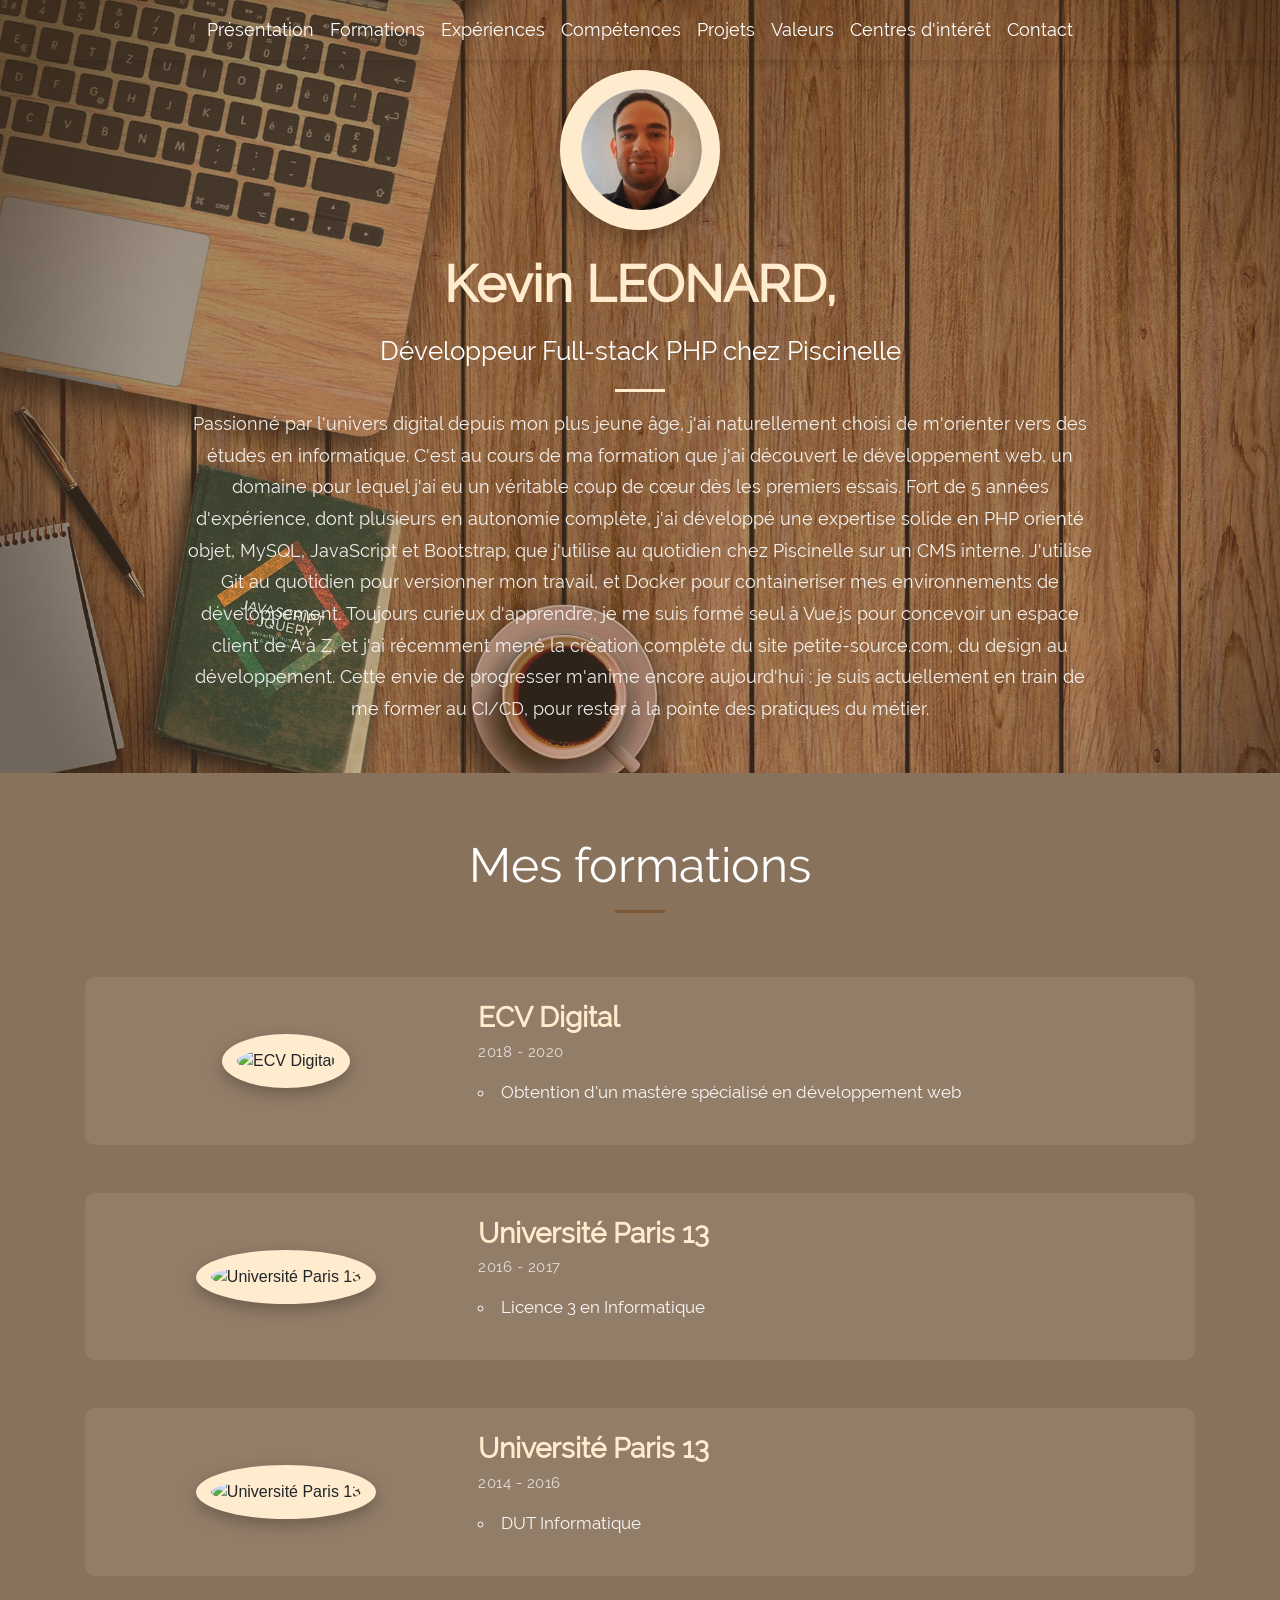
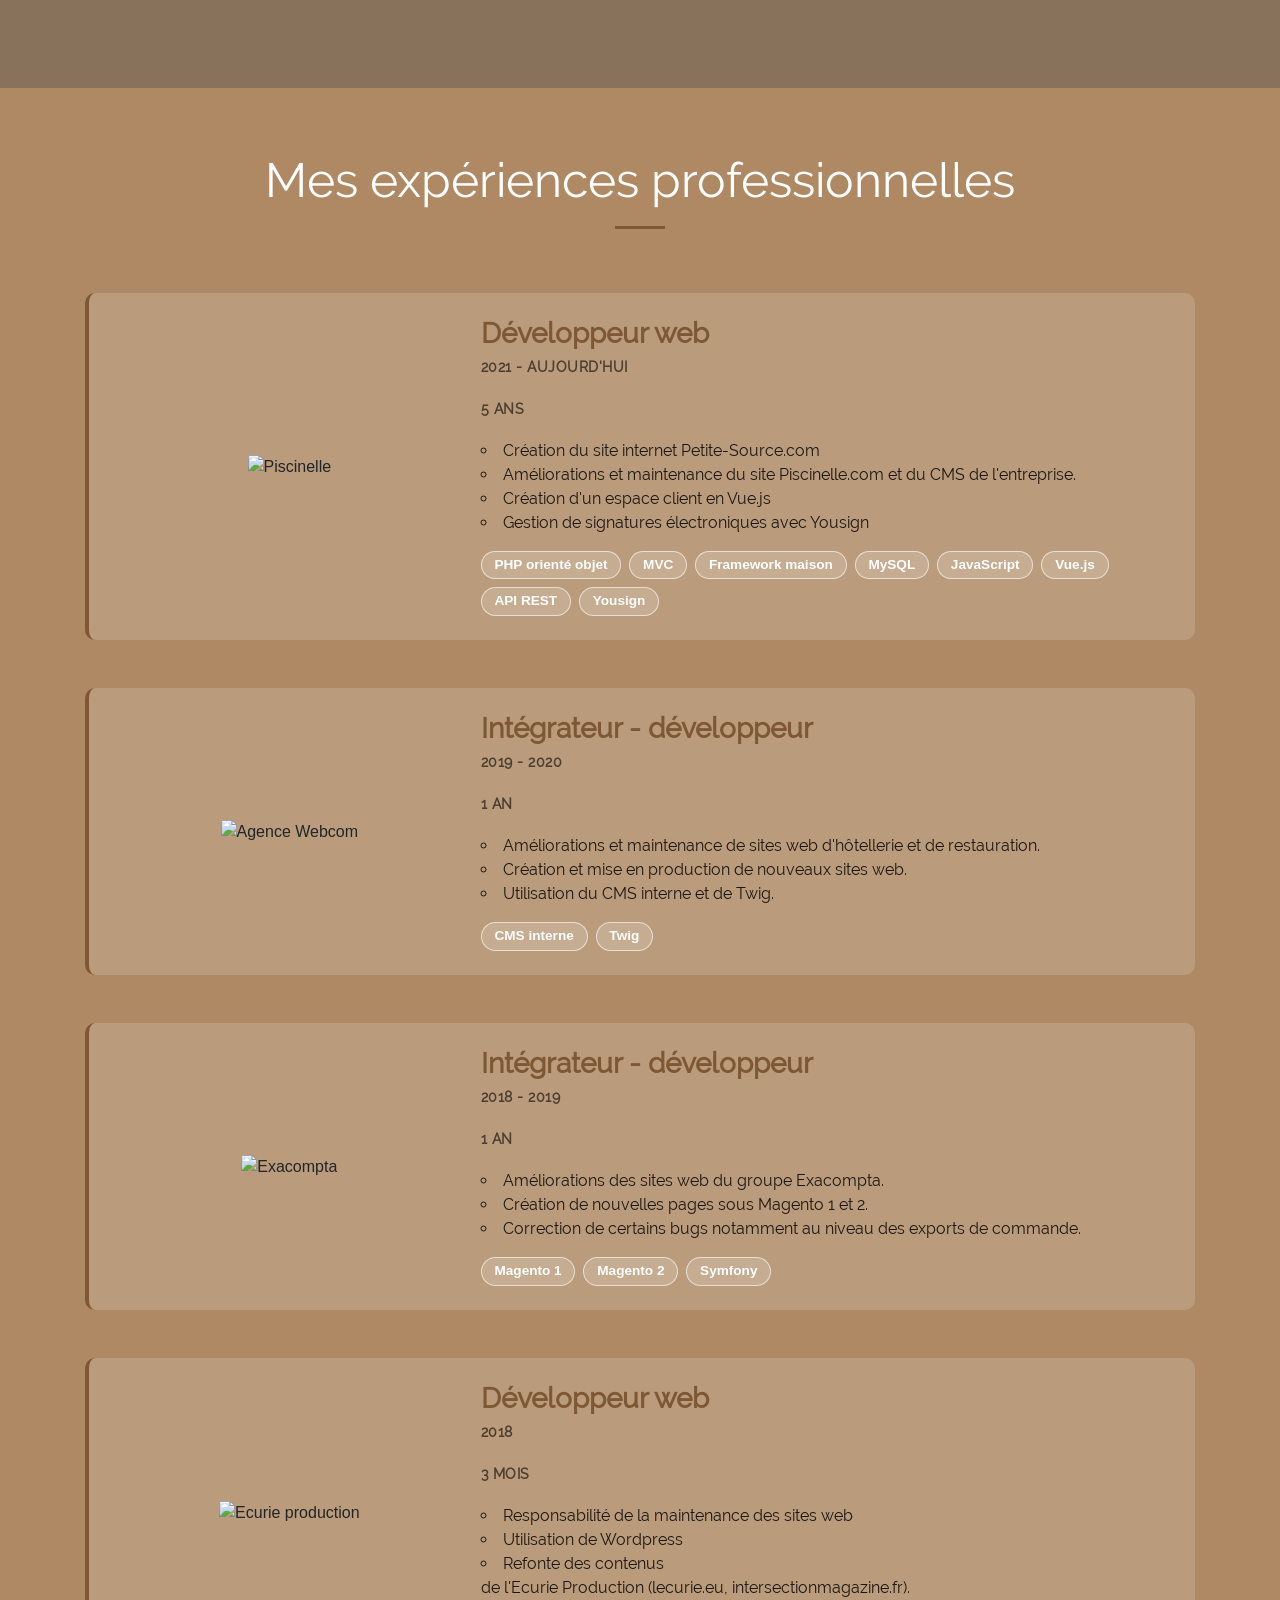
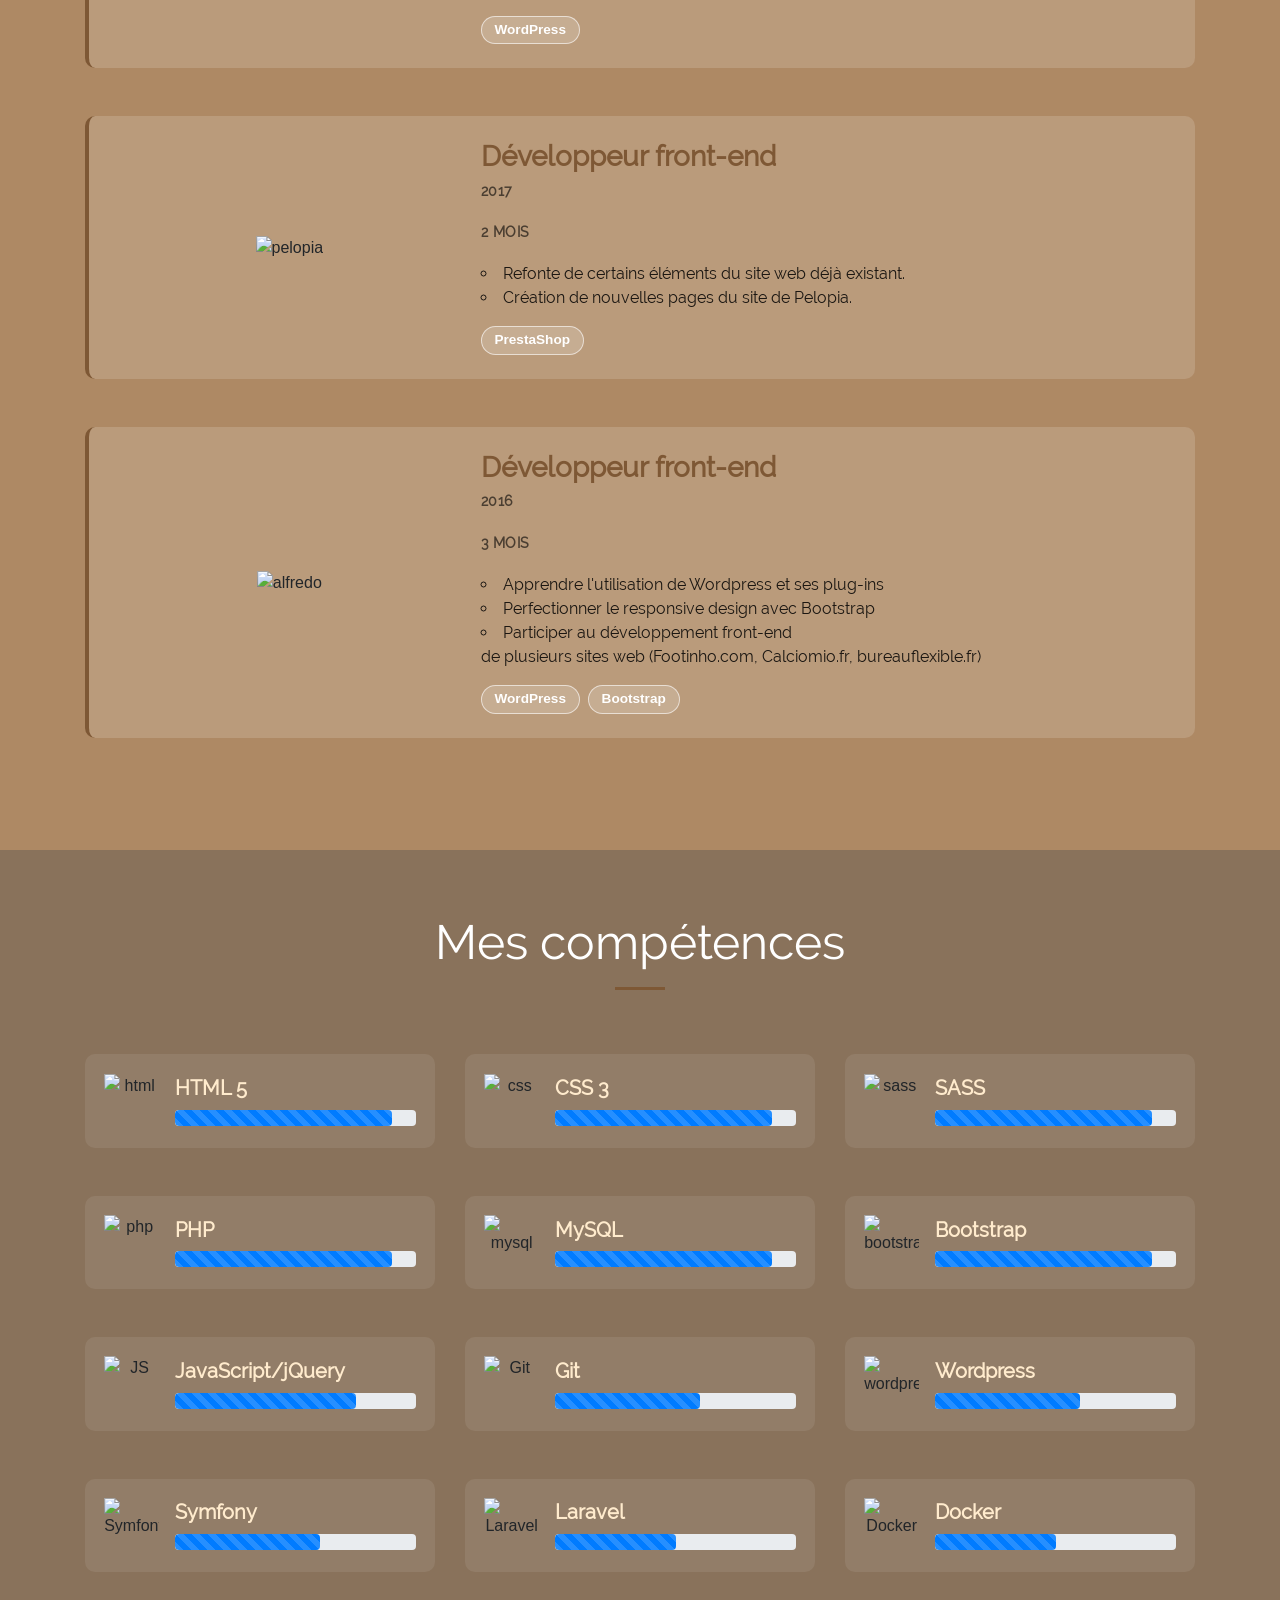
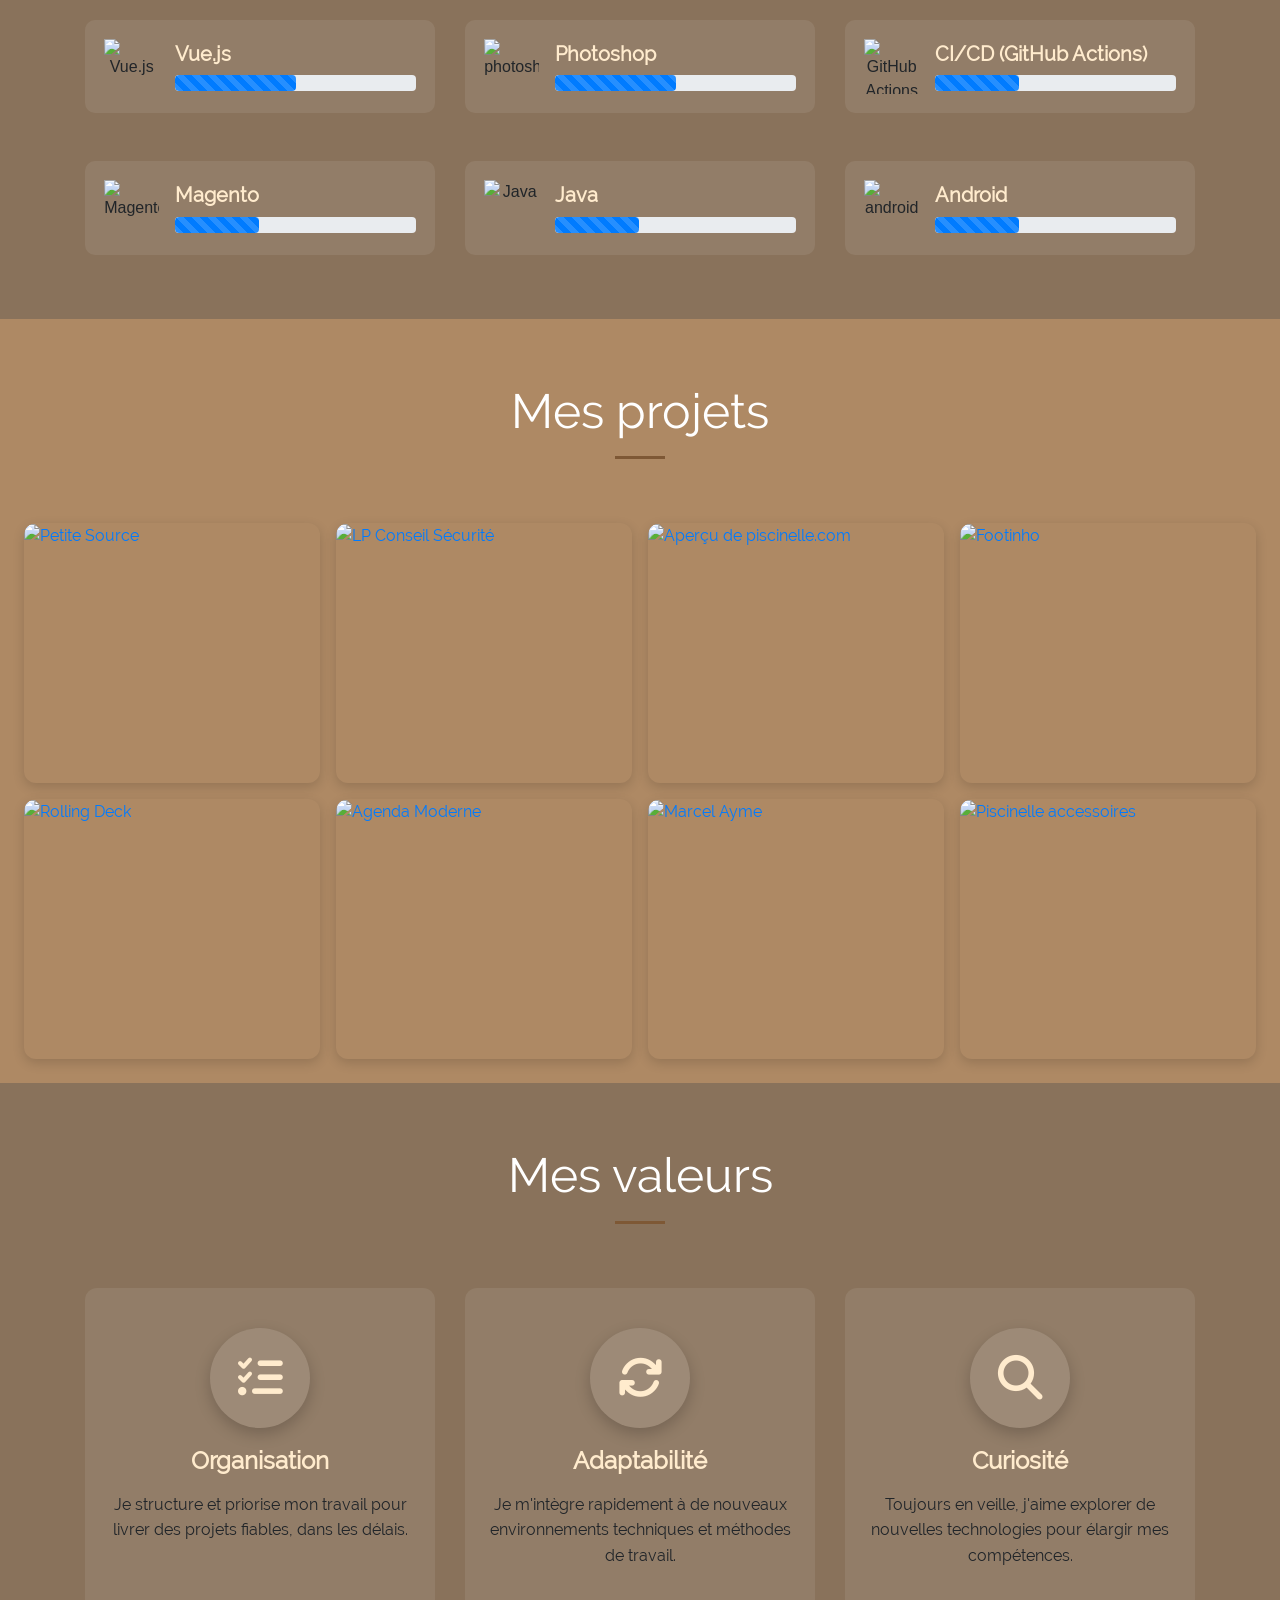
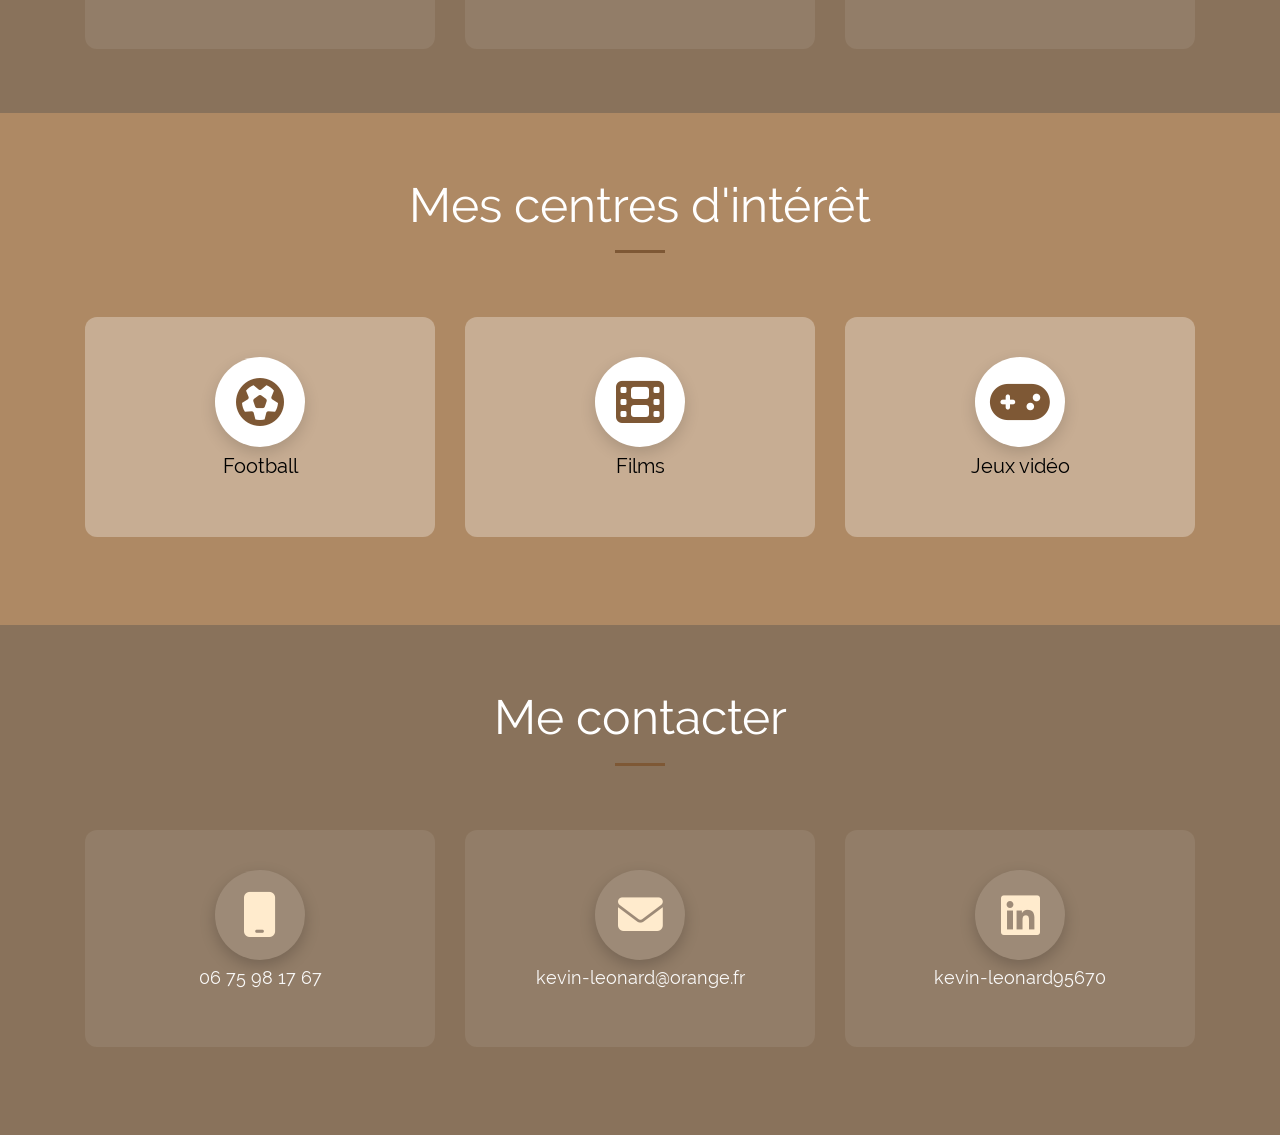
==== public_html/index.html @ 28cc92ab "modif index.html lien piscinelle accessoires" ====
<!DOCTYPE html>

<html lang="fr-FR">

<head>
  <meta charset="UTF-8" />
  <meta name="viewport" content="width=device-width, initial-scale=1.0">
  <meta property="og:title" content="Kevin Léonard - Portfolio" />
  <meta property="og:type" content="website" />
  <meta property="og:url" content="https://kevinleonard.site/" />
  <meta property="og:image" content="https://kevinleonard.site/images/bg.jpg" />
  <meta name="description" content="Développeur web full-stack avec 5 ans d'expérience en PHP, MySQL, JavaScript et Vue.js. Découvrez mon parcours et mes projets.">
  <link rel="stylesheet" type="text/css" href="css/style.css" />
  <link rel="stylesheet" href="https://stackpath.bootstrapcdn.com/bootstrap/4.3.1/css/bootstrap.min.css" integrity="sha384-ggOyR0iXCbMQv3Xipma34MD+dH/1fQ784/j6cY/iJTQUOhcWr7x9JvoRxT2MZw1T" crossorigin="anonymous">
  <link rel="stylesheet" href="https://cdnjs.cloudflare.com/ajax/libs/font-awesome/6.5.2/css/all.min.css" integrity="sha512-SnH5WK+bZxgPHs44uWIX+LLJAJ9/2PkPKZ5QiAj6Ta86w+fsb2TkcmfRyVX3pBnMFcV7oQPJkl9QevSCWr3W6A==" crossorigin="anonymous" referrerpolicy="no-referrer">
  <link rel="icon" href="images/logo.ico" type="image/x-icon" />
  <title>Kevin LEONARD - Portfolio</title>
</head>

<body>

  <nav class="menu navbar navbar-expand-lg navbar-dark fixed-top" id="mainNav">
    <div class="container-fluid px-0">
      <!--<a class="navbar-brand" href="#presentation">Kevin LEONARD</a>-->
      <button class="navbar-toggler" type="button" data-toggle="collapse" data-target="#navbarResponsive" aria-controls="navbarResponsive" aria-expanded="false" aria-label="Toggle navigation">
        <span class="navbar-toggler-icon"></span>
      </button>
      <div class="collapse navbar-collapse" id="navbarResponsive">
        <ul class="navbar-nav ml-auto mr-auto">
          <li class="nav-item">
            <a class="nav-link" href="#presentation">Présentation</a>
          </li>
          <li class="nav-item">
            <a class="nav-link" href="#formations">Formations</a>
          </li>
          <li class="nav-item">
            <a class="nav-link" href="#experiences">Expériences</a>
          </li>
          <li class="nav-item">
            <a class="nav-link" href="#competences">Compétences</a>
          </li>
          <li class="nav-item">
            <a class="nav-link" href="#projets">Projets</a>
          </li>
          <li class="nav-item">
            <a class="nav-link" href="#valeurs">Valeurs</a>
          </li>
          <li class="nav-item">
            <a class="nav-link" href="#interet">Centres d'intérêt</a>
          </li>
          <li class="nav-item">
            <a class="nav-link" href="#contact">Contact</a>
          </li>
        </ul>
      </div>
    </div>
  </nav>

  <header class="presentation text-center text-white d-flex" id="presentation">
    <div class="container margin-top70">
      <div class="row">
        <div class="col-md-12 mx-auto intro">
          <img src="images/profil.png" alt="profil"/>
          <h1 class="title">
            <strong id="name">Kevin LEONARD,</strong>
            <strong>Développeur Full-stack PHP chez Piscinelle</strong>
          </h1>
          <hr>
        </div>
        <div class="col-md-10 mx-auto">
          <p class="text-faded mb-5">Passionné par l'univers digital depuis mon plus jeune âge, j'ai naturellement choisi de m'orienter vers des études en informatique. C'est au cours de ma formation que j'ai découvert le développement web, un domaine pour lequel j'ai eu un véritable coup de cœur dès les premiers essais.
          Fort de 5 années d'expérience, dont plusieurs en autonomie complète, j'ai développé une expertise solide en PHP orienté objet, MySQL, JavaScript et Bootstrap, que j'utilise au quotidien chez Piscinelle sur un CMS interne. J'utilise Git au quotidien pour versionner mon travail, et Docker pour containeriser mes environnements de développement. Toujours curieux d'apprendre, je me suis formé seul à Vue.js pour concevoir un espace client de A à Z, et j'ai récemment mené la création complète du site petite-source.com, du design au développement.
          Cette envie de progresser m'anime encore aujourd'hui : je suis actuellement en train de me former au CI/CD, pour rester à la pointe des pratiques du métier.</p>
        </div>
      </div>
    </div>
  </header>

    <section class="bg-brun impaire lazy" id="formations">
      <div class="container">
        <div class="row">
          <div class="col-md-10 mx-auto text-center">
            <h2 class="title text-white">Mes formations</h2>
            <hr>
          </div>
        </div>
        <div class="row my-5">
          <div class="col-md-4 text-center my-auto">
            <img data-src="images/ecv.png" alt="ECV Digital"/>
          </div>
          <div class="col-md-8 text-experience">
            <h3>ECV Digital</h3>
            <p><em>2018 - 2020</em></p>
            <ul class="task-experience">
              <li>Obtention d'un mastère spécialisé en développement web</li>
            </ul>
          </div>
        </div>
        <div class="row my-5">
          <div class="col-md-4 text-center my-auto">
            <img data-src="images/UP13.png" alt="Université Paris 13"/>
          </div>
          <div class="col-md-8 text-experience">
            <h3>Université Paris 13</h3>
            <p><em>2016 - 2017</em></p>
            <ul class="task-experience">
              <li>Licence 3 en Informatique</li>
            </ul>
          </div>
        </div>
        <div class="row my-5">
          <div class="col-md-4 text-center my-auto">
            <img data-src="images/UP13.png" alt="Université Paris 13"/>
          </div>
          <div class="col-md-8 text-experience">
            <h3>Université Paris 13</h3>
            <p><em>2014 - 2016</em></p>
            <ul class="task-experience">
              <li>DUT Informatique</li>
            </ul>
          </div>
        </div>
      </div>
    </section>

    <section class="bg-beige paire lazy" id="experiences">
      <div class="container">
        <div class="row">
          <div class="col-md-10 mx-auto text-center">
            <h2 class="title text-white">Mes expériences professionnelles</h2>
            <hr>
          </div>
        </div>
        <div class="row my-5">
          <div class="col-md-4 text-center my-auto">
            <img data-src="images/piscinelle.png" class="big-image no-circle" alt="Piscinelle"/>
          </div>
          <div class="col-md-8 text-experience">
            <h3>Développeur web</h3>
            <p><em>2021 - aujourd'hui</em></p>
            <p><em>5 ans</em></p>
            <ul class="task-experience">
              <li>Création du site internet Petite-Source.com</li>
              <li>Améliorations et maintenance du site Piscinelle.com et du CMS de l'entreprise.</li>
              <li>Création d'un espace client en Vue.js</li>
              <li>Gestion de signatures électroniques avec Yousign</li>
            </ul>
            <div class="exp-tags"><span>PHP orienté objet</span><span>MVC</span><span>Framework maison</span><span>MySQL</span><span>JavaScript</span><span>Vue.js</span><span>API REST</span><span>Yousign</span></div>
          </div>
        </div>
        <div class="row my-5">
          <div class="col-md-4 text-center my-auto">
            <img data-src="images/webcom.png" class="big-image no-circle" alt="Agence Webcom"/>
          </div>
          <div class="col-md-8 text-experience">
            <h3>Intégrateur - développeur</h3>
            <p><em>2019 - 2020</em></p>
            <p><em>1 an</em></p>
            <ul class="task-experience">
              <li>Améliorations et maintenance de sites web d'hôtellerie et de restauration.</li>
              <li>Création et mise en production de nouveaux sites web.</li>
              <li>Utilisation du CMS interne et de Twig.</li>
            </ul>
            <div class="exp-tags"><span>CMS interne</span><span>Twig</span></div>
          </div>
        </div>
        <div class="row my-5">
          <div class="col-md-4 text-center my-auto">
            <img data-src="images/exacompta.png" alt="Exacompta" class=" big-image no-circle"/>
          </div>
          <div class="col-md-8 text-experience">
            <h3>Intégrateur - développeur</h3>
            <p><em>2018 - 2019</em></p>
            <p><em>1 an</em></p>
            <ul class="task-experience">
              <li>Améliorations des sites web du groupe Exacompta.</li>
              <li>Création de nouvelles pages sous Magento 1 et 2.</li>
              <li>Correction de certains bugs notamment au niveau des exports de commande.</li>
            </ul>
            <div class="exp-tags"><span>Magento 1</span><span>Magento 2</span><span>Symfony</span></div>
          </div>
        </div>
        <div class="row my-5">
          <div class="col-md-4 text-center my-auto">
            <img data-src="images/Ecurie.png" class="big-image no-circle" alt="Ecurie production"/>
          </div>
          <div class="col-md-8 text-experience">
            <h3> Développeur web</h3>
            <p><em>2018</em></p>
            <p><em>3 mois</em></p>
            <ul class="task-experience">
              <li>Responsabilité de la maintenance des sites web</li>
              <li>Utilisation de Wordpress</li>
              <li>Refonte des contenus</li>
              <li class="list-unstyled">de l'Ecurie Production (lecurie.eu, intersectionmagazine.fr).</li>
              </ul>
            <div class="exp-tags"><span>WordPress</span></div>
            </div>
        </div>
        <div class="row my-5">
          <div class="col-md-4 text-center my-auto">
            <img data-src="images/Pelopia.jpg" alt="pelopia" class="no-circle big-image"/>
          </div>
          <div class="col-md-8 text-experience">
            <h3> Développeur front-end</h3>
            <p><em>2017</em></p>
            <p><em>2 mois</em></p>
            <ul class="task-experience">
              <li>Refonte de certains éléments du site web déjà existant.</li>
              <li>Création de nouvelles pages du site de Pelopia.</li>
            </ul>
            <div class="exp-tags"><span>PrestaShop</span></div>
          </div>
        </div>
          <div class="row my-5">
            <div class="col-md-4 text-center my-auto">
              <img data-src="images/alfredo.png" alt="alfredo" class="no-circle big-image"/>
            </div>
            <div class="col-md-8 text-experience">
              <h3> Développeur front-end</h3>
              <p><em>2016</em></p>
              <p><em>3 mois</em></p>
              <ul class="task-experience">
                <li>Apprendre l'utilisation de Wordpress et ses plug-ins</li>
                <li>Perfectionner le responsive design avec Bootstrap</li>
                <li>Participer au développement front-end</li> 
                <li class="list-unstyled">de plusieurs sites web (Footinho.com, Calciomio.fr, bureauflexible.fr)</li>
              </ul>
            <div class="exp-tags"><span>WordPress</span><span>Bootstrap</span></div>
            </div>
          </div>
        </div>
      </section>

      <section id="competences" class="bg-brun impaire lazy">
        <div class="container">
          <div class="row">
            <div class="col-md-10 mx-auto text-center">
              <h2 class="title text-white">Mes compétences</h2>
              <hr>
            </div>
          </div>
        </div>
        <div class="container">
          <div class="row">
            <div class="col-lg-4 col-sm-6 text-center">
              <div class="mt-5 mx-auto">
                <div class="each-competence">
                  <img class="align-self-center mr-3 img-fluid" data-src="images/html5.png" alt="html"/>
                  <div class="each-competence-text">
                    <h5 class="text-left font-weight-bold">HTML 5</h5>
                    <div class="progress">
                      <div class="progress-bar progress-bar-striped progress-very-high"></div>
                    </div>
                  </div>
                </div>
              </div>
            </div>
            <div class="col-lg-4 col-sm-6 text-center">
              <div class="mt-5 mx-auto">
                <div class="each-competence">
                  <img class="align-self-center mr-3 img-fluid" data-src="images/css.png" alt="css"/>
                  <div class="each-competence-text">
                    <h5 class="text-left font-weight-bold">CSS 3</h5>
                    <div class="progress">
                      <div class="progress-bar progress-bar-striped progress-very-high"></div>
                    </div>
                  </div>
                </div>
              </div>
            </div>
            <div class="col-lg-4 col-sm-6 text-center">
              <div class="mt-5 mx-auto">
                <div class="each-competence">
                  <img class="align-self-center mr-3 img-fluid" data-src="images/sass.png" alt="sass"/>
                  <div class="each-competence-text">
                    <h5 class="text-left font-weight-bold">SASS</h5>
                    <div class="progress">
                      <div class="progress-bar progress-bar-striped progress-very-high"></div>
                    </div>
                  </div>
                </div>
              </div>
            </div>
            <div class="col-lg-4 col-sm-6 text-center">
              <div class="mt-5 mx-auto">
                <div class="each-competence">
                  <img class="align-self-center mr-3 img-fluid" data-src="images/php.png" alt="php"/>
                  <div class="each-competence-text">
                    <h5 class="text-left font-weight-bold">PHP</h5>
                    <div class="progress">
                      <div class="progress-bar progress-bar-striped progress-very-high"></div>
                    </div>
                  </div>
                </div>
              </div>
            </div>
            <div class="col-lg-4 col-sm-6 text-center">
              <div class="mt-5 mx-auto">
                <div class="each-competence">
                  <img class="align-self-center mr-3 img-fluid" data-src="images/mysql.png" alt="mysql"/>
                  <div class="each-competence-text">
                    <h5 class="text-left font-weight-bold">MySQL</h5>
                    <div class="progress">
                      <div class="progress-bar progress-bar-striped progress-very-high"></div>
                    </div>
                  </div>
                </div>
              </div>
            </div>
            <div class="col-lg-4 col-sm-6 text-center">
              <div class="mt-5 mx-auto">
                <div class="each-competence">
                  <img class="align-self-center mr-3 img-fluid" data-src="images/bootstrap.png" alt="bootstrap"/>
                  <div class="each-competence-text">
                    <h5 class="text-left font-weight-bold">Bootstrap</h5>
                    <div class="progress">
                      <div class="progress-bar progress-bar-striped progress-very-high"></div>
                    </div>
                  </div>
                </div>
              </div>
            </div>
            <div class="col-lg-4 col-sm-6 text-center">
              <div class="mt-5 mx-auto">
                <div class="each-competence">
                  <img class="align-self-center mr-3 img-fluid" data-src="images/js.png" alt="JS"/>
                  <div class="each-competence-text">
                    <h5 class="text-left font-weight-bold">JavaScript/jQuery</h5>
                    <div class="progress">
                      <div class="progress-bar progress-bar-striped progress-high"></div>
                    </div>
                  </div>
                </div>
              </div>
            </div>
            <div class="col-lg-4 col-sm-6 text-center">
              <div class="mt-5 mx-auto">
                <div class="each-competence">
                  <img class="align-self-center mr-3 img-fluid" data-src="images/git.png" alt="Git"/>
                  <div class="each-competence-text">
                    <h5 class="text-left font-weight-bold">Git</h5>
                    <div class="progress">
                      <div class="progress-bar progress-bar-striped progress-medium-high"></div>
                    </div>
                  </div>
                </div>
              </div>
            </div>
            <div class="col-lg-4 col-sm-6 text-center">
              <div class="mt-5 mx-auto">
                <div class="each-competence">
                  <img class="align-self-center mr-3 img-fluid" data-src="images/wordpress.png" alt="wordpress"/>
                  <div class="each-competence-text">
                    <h5 class="text-left font-weight-bold">Wordpress</h5>
                    <div class="progress">
                      <div class="progress-bar progress-bar-striped progress-medium-high"></div>
                    </div>
                  </div>
                </div>
              </div>
            </div>
            <div class="col-lg-4 col-sm-6 text-center">
              <div class="mt-5 mx-auto">
                <div class="each-competence">
                  <img class="align-self-center mr-3 img-fluid" data-src="images/symfony.png" alt="Symfony"/>
                  <div class="each-competence-text">
                    <h5 class="text-left font-weight-bold">Symfony</h5>
                    <div class="progress">
                      <div class="progress-bar progress-bar-striped progress-medium-high"></div>
                    </div>
                  </div>
                </div>
              </div>
            </div>
            <div class="col-lg-4 col-sm-6 text-center">
              <div class="mt-5 mx-auto">
                <div class="each-competence">
                  <img class="align-self-center mr-3 img-fluid" data-src="images/laravel.png" alt="Laravel"/>
                  <div class="each-competence-text">
                    <h5 class="text-left font-weight-bold">Laravel</h5>
                    <div class="progress">
                      <div class="progress-bar progress-bar-striped progress-medium"></div>
                    </div>
                  </div>
                </div>
              </div>
            </div>
            <div class="col-lg-4 col-sm-6 text-center">
              <div class="mt-5 mx-auto">
                <div class="each-competence">
                  <img class="align-self-center mr-3 img-fluid" data-src="images/docker.png" alt="Docker"/>
                  <div class="each-competence-text">
                    <h5 class="text-left font-weight-bold">Docker</h5>
                    <div class="progress">
                      <div class="progress-bar progress-bar-striped progress-medium"></div>
                    </div>
                  </div>
                </div>
              </div>
            </div>
            <div class="col-lg-4 col-sm-6 text-center">
              <div class="mt-5 mx-auto">
                <div class="each-competence">
                  <img class="align-self-center mr-3 img-fluid" data-src="images/vue.png" alt="Vue.js"/>
                  <div class="each-competence-text">
                    <h5 class="text-left font-weight-bold">Vue.js</h5>
                    <div class="progress">
                      <div class="progress-bar progress-bar-striped progress-medium"></div>
                    </div>
                  </div>
                </div>
              </div>
            </div>
            <div class="col-lg-4 col-sm-6 text-center">
              <div class="mt-5 mx-auto">
                <div class="each-competence">
                  <img class="align-self-center mr-3 img-fluid" data-src="images/photoshop.png" alt="photoshop"/>
                  <div class="each-competence-text">
                    <h5 class="text-left font-weight-bold">Photoshop</h5>
                    <div class="progress">
                      <div class="progress-bar progress-bar-striped progress-medium"></div>
                    </div>
                  </div>
                </div>
              </div>
            </div>
            <div class="col-lg-4 col-sm-6 text-center">
              <div class="mt-5 mx-auto">
                <div class="each-competence">
                  <img class="align-self-center mr-3 img-fluid" data-src="images/github-actions.png" alt="GitHub Actions"/>
                  <div class="each-competence-text">
                    <h5 class="text-left font-weight-bold">CI/CD (GitHub Actions)</h5>
                    <div class="progress">
                      <div class="progress-bar progress-bar-striped progress-low"></div>
                    </div>
                  </div>
                </div>
              </div>
            </div>
            <div class="col-lg-4 col-sm-6 text-center">
              <div class="mt-5 mx-auto">
                <div class="each-competence">
                  <img class="align-self-center mr-3 img-fluid" data-src="images/magento.png" alt="Magento"/>
                  <div class="each-competence-text">
                    <h5 class="text-left font-weight-bold">Magento</h5>
                    <div class="progress">
                      <div class="progress-bar progress-bar-striped progress-low"></div>
                    </div>
                  </div>
                </div>
              </div>
            </div>
            <div class="col-lg-4 col-sm-6 text-center">
              <div class="mt-5 mx-auto">
                <div class="each-competence">
                  <img class="align-self-center mr-3 img-fluid" data-src="images/java.png" alt="Java"/>
                  <div class="each-competence-text">
                    <h5 class="text-left font-weight-bold">Java</h5>
                    <div class="progress">
                      <div class="progress-bar progress-bar-striped progress-low"></div>
                    </div>
                  </div>
                </div>
              </div>
            </div>
            <div class="col-lg-4 col-sm-6 text-center">
              <div class="mt-5 mx-auto">
                <div class="each-competence">
                  <img class="align-self-center mr-3 img-fluid" data-src="images/android.png" alt="android"/>
                  <div class="each-competence-text">
                    <h5 class="text-left font-weight-bold">Android</h5>
                    <div class="progress">
                      <div class="progress-bar progress-bar-striped progress-low"></div>
                    </div>
                  </div>
                </div>
              </div>
            </div>
          </div>
        </div>
      </section>

      <section class="bg-beige paire pb-0 lazy" id="projets">
        <div class="container-fluid px-4 pb-4">
          <div class="row no-gutters">
            <div class="col-md-10 mx-auto text-center">
              <h2 class="title text-white">Mes projets</h2>
              <hr>
            </div>
          </div>
          <div class="bento mt-5">
            <div class="bento-item bento-hero">
              <a class="portfolio-box" rel="noopener" target="_blank" href="https://www.petite-source.com">
                <div class="img-wrapper">
                  <img class="img-fluid" data-src="images/petite-source.png" alt="Petite Source"/>
                </div>
                <div class="portfolio-box-caption">
                  <div class="portfolio-box-caption-content">
                    <div class="project-name">
                      Petite Source
                    </div>
                    <div class="project-category text-faded">
                      Vente de mini-piscines et spas hors-sol
                    </div>
                    <div class="tile-tags"><span>Framework maison</span><span>PHP orienté objet</span><span>MVC</span></div>
                  </div>
                </div>
              </a>
            </div>
            <div class="bento-item">
              <a class="portfolio-box" rel="noopener" target="_blank" href="https://github.com/kevin95670/LP">
                <div class="img-wrapper">
                  <img class="img-fluid" data-src="images/LPConseilSecurite.png" alt="LP Conseil Sécurité"/>
                </div>
                <div class="portfolio-box-caption">
                  <div class="portfolio-box-caption-content">
                    <div class="project-name">
                      LP
                    </div>
                    <div class="project-category text-faded">
                      Site de conseils
                    </div>
                    <div class="tile-tags"><span>PHP</span><span>jQuery</span><span>HTML</span><span>CSS</span></div>
                    <span class="tile-btn"><i class="fa-brands fa-github"></i> Voir le GitHub</span>
                  </div>
                </div>
              </a>
            </div>
            <div class="bento-item">
              <a class="portfolio-box" rel="noopener" target="_blank" href="https://piscinelle.com">
                <div class="img-wrapper">
                  <img class="img-fluid" data-src="images/apercu_piscinelle.png" alt="Aperçu de piscinelle.com"/>
                </div>
                <div class="portfolio-box-caption">
                  <div class="portfolio-box-caption-content">
                    <div class="project-name">
                      Piscinelle
                    </div>
                    <div class="project-category text-faded">
                      Site de vente de piscines
                    </div>
                    <div class="tile-tags"><span>Framework maison</span><span>PHP orienté objet</span><span>MVC</span></div>
                  </div>
                </div>
              </a>
            </div>
            <div class="bento-item">
              <a class="portfolio-box" rel="noopener" target="_blank" href="https://footinho.com">
                <div class="img-wrapper">
                  <img class="img-fluid" data-src="images/footinho.png" alt="Footinho"/>
                </div>
                <div class="portfolio-box-caption">
                  <div class="portfolio-box-caption-content">
                    <div class="project-name">
                      Footinho
                    </div>
                    <div class="project-category text-faded">
                      Footinho facilite tes invitations, la gestion des présences et la communication dans ton groupe de joueurs.
                    </div>
                    <div class="tile-tags"><span>PHP</span><span>jQuery</span><span>HTML</span><span>CSS</span></div>
                  </div>
                </div>
              </a>
            </div>
            <div class="bento-item">
              <a class="portfolio-box" rel="noopener" target="_blank" href="https://rolling-deck.com/">
                <div class="img-wrapper">
                  <img class="img-fluid" data-src="images/rolling-deck.png" alt="Rolling Deck"/>
                </div>
                <div class="portfolio-box-caption">
                  <div class="portfolio-box-caption-content">
                    <div class="project-name">
                      Rolling Deck
                    </div>
                    <div class="project-category text-faded">
                      Vente de couvertures-terrasses de piscine
                    </div>
                    <div class="tile-tags"><span>Framework maison</span><span>PHP orienté objet</span><span>MVC</span></div>
                  </div>
                </div>
              </a>
            </div>
            <div class="bento-item">
              <a class="portfolio-box" rel="noopener" target="_blank" href="https://www.quovadisfactory.com/fr/">
                <div class="img-wrapper">
                  <img class="img-fluid" data-src="images/agenda-moderne.png" alt="Agenda Moderne"/>
                </div>
                <div class="portfolio-box-caption">
                  <div class="portfolio-box-caption-content">
                    <div class="project-name">
                      Agenda moderne
                    </div>
                    <div class="project-category text-faded">
                      Site de vente d'agendas en cuir, agenda de luxe en cuir, répertoires et livres d'or.
                    </div>
                    <div class="tile-tags"><span>Magento 2</span></div>
                  </div>
                </div>
              </a>
            </div>
            <div class="bento-item">
              <a class="portfolio-box" rel="noopener" target="_blank" href="https://www.hotel-litteraire-marcel-ayme.com/fr/">
                <div class="img-wrapper">
                  <img class="img-fluid" data-src="images/ayme.png" alt="Marcel Ayme"/>
                </div>
                <div class="portfolio-box-caption">
                  <div class="portfolio-box-caption-content">
                    <div class="project-name">
                      Marcel Ayme
                    </div>
                    <div class="project-category text-faded">
                      Hôtel 4 étoiles à Montmartre
                    </div>
                    <div class="tile-tags"><span>CMS maison</span></div>
                  </div>
                </div>
              </a>
            </div>
            <div class="bento-item bento-wide">
              <a class="portfolio-box" rel="noopener" target="_blank" href="https://www.piscinelle-accessoires.com/">
                <div class="img-wrapper">
                  <img class="img-fluid" data-src="images/piscinelle-accessoires.png" alt="Piscinelle accessoires"/>
                </div>
                <div class="portfolio-box-caption">
                  <div class="portfolio-box-caption-content">
                    <div class="project-name">
                      Piscinelle accessoires
                    </div>
                    <div class="project-category text-faded">
                      Site de vente d'accessoires de piscine
                    </div>
                    <div class="tile-tags"><span>Framework maison</span><span>PHP orienté objet</span><span>MVC</span></div>
                  </div>
                </div>
              </a>
            </div>
          </div>
        </div>
      </section>



      <section id="valeurs" class="bg-brun impaire">
        <div class="container">
          <div class="row">
            <div class="col-md-10 mx-auto text-center">
              <h2 class="title text-white">Mes valeurs</h2>
              <hr>
            </div>
          </div>
          <div class="row mt-5">
            <div class="col-lg-4 text-center">
              <div class="each-valeur">
                <i class="fa-solid fa-list-check"></i>
                <h4>Organisation</h4>
                <p class="text-faded">Je structure et priorise mon travail pour livrer des projets fiables, dans les délais.</p>
              </div>
            </div>
            <div class="col-lg-4 text-center">
              <div class="each-valeur">
                <i class="fa-solid fa-arrows-rotate"></i>
                <h4>Adaptabilité</h4>
                <p class="text-faded">Je m'intègre rapidement à de nouveaux environnements techniques et méthodes de travail.</p>
              </div>
            </div>
            <div class="col-lg-4 text-center">
              <div class="each-valeur">
                <i class="fa-solid fa-magnifying-glass"></i>
                <h4>Curiosité</h4>
                <p class="text-faded">Toujours en veille, j'aime explorer de nouvelles technologies pour élargir mes compétences.</p>
              </div>
            </div>
          </div>
        </div>
      </section>

      <section id="interet" class="bg-beige paire">
        <div class="container">
          <div class="row">
            <div class="col-md-10 mx-auto text-center">
              <h2 class="title text-white">Mes centres d'intérêt</h2>
              <hr>
            </div>
          </div>
          <div class="row mt-5">
            <div class="col-lg-4 text-center">
              <div class="each-interet">
                <i class="fa-solid fa-futbol"></i>
                <p class="mt-1">Football</p>
              </div>
            </div>
            <div class="col-lg-4 text-center">
              <div class="each-interet">
                <i class="fa-solid fa-film"></i>
                <p class="mt-1">Films</p>
              </div>
            </div>
            <div class="col-lg-4 text-center">
              <div class="each-interet">
                <i class="fa-solid fa-gamepad"></i>
                <p class="mt-1">Jeux vidéo</p>
              </div>
            </div>
          </div>
        </div>
      </section>

      <section id="contact" class="bg-brun impaire">
        <div class="container">
          <div class="row">
            <div class="col-md-10 mx-auto text-center">
              <h2 class="title text-white">Me contacter</h2>
              <hr>
            </div>
          </div>
          <div class="row mt-5">
            <div class="col-lg-4 text-center">
              <div class="each-contact">
                <i class="fa-solid fa-mobile"></i>
                <p class="mt-1 mobile">06 75 98 17 67</p>
              </div>
            </div>
            <div class="col-lg-4 text-center">
              <div class="each-contact">
                <i class="fa-solid fa-envelope"></i>
                <p class="mt-1"><a href="mailto:kevin-leonard@orange.fr">kevin-leonard@orange.fr</a></p>
              </div>
            </div>
            <div class="col-lg-4 text-center">
              <div class="each-contact">
                <i class="fa-brands fa-linkedin"></i>
                <p class="mt-1"><a rel="noopener" target="_blank" href="https://www.linkedin.com/in/kevin-leonard95670/">kevin-leonard95670</a></p>
              </div>
            </div>
          </div>
        </div>
      </section>

    <script src="https://code.jquery.com/jquery-3.4.1.min.js" integrity="sha256-CSXorXvZcTkaix6Yvo6HppcZGetbYMGWSFlBw8HfCJo=" crossorigin="anonymous" defer></script>
    <script src="https://stackpath.bootstrapcdn.com/bootstrap/4.3.1/js/bootstrap.min.js" integrity="sha384-JjSmVgyd0p3pXB1rRibZUAYoIIy6OrQ6VrjIEaFf/nJGzIxFDsf4x0xIM+B07jRM" crossorigin="anonymous" defer></script>
    <script src="js/script.js" defer></script>
  </body>

  </html>
---- public_html/css/style.css ----
@font-face {
font-family: 'Raleway';
    src: url('../fonts/Raleway-Regular.eot');
    src: url('../fonts/Raleway-Regular.eot?#iefix') format('embedded-opentype'),
        url('../fonts/Raleway-Regular.woff2') format('woff2');
font-weight: normal;
font-style: normal;
font-display: swap;
}

/* Ecraser style */

html,
body {
	height: 100%;
	margin: 0;
	padding: 0;
}

a,p,h1,h2,h3,h4,h5,h6,strong,li,em{
	font-family: 'Raleway', sans-serif;
}

/* Bg partie paire */
.bg-beige{
	background-color: #AE8964;
}

.bg-brun{
	background-color: #89725B;
}

/* Titres qui s'adaptent à la résolution de l'écran */

.title{
	font-size: 3rem;
}

/* put margin top 60 */
.margin-top70{
	margin-top: 70px;
}

section{
	padding : 4rem 0;
}

section.paire hr{
	max-width: 50px;
	border-width: 3px;
	border-color: #7E5835;
}

section.impaire hr{
	max-width: 50px;
	border-width: 3px;
	border-color: #7E5835;
}

/* Part menu */

.menu {
	background-color: rgba(126, 88, 53, 0.85);
	box-shadow: 0 2px 10px rgba(0, 0, 0, 0.15);
	transition: background-color 0.3s ease;
}

.menu .navbar-brand {
	font-weight: bold;
	font-size: 1.8em;
	letter-spacing: 1px;
	color: #FFEBCD;
	transition: color 0.3s ease;
}

.menu div a.navbar-brand:hover {
	color: #DEB887;
}

.menu div a.nav-link {
	position: relative;
	font-size: 1.15em;
	color: white;
	padding: 0.5rem 1rem;
	transition: color 0.3s ease;
}

.menu div a.nav-link::after {
	content: '';
	position: absolute;
	bottom: 0;
	left: 50%;
	width: 0;
	height: 2px;
	background-color: #DEB887;
	transition: width 0.3s ease, left 0.3s ease;
}

.menu div a.nav-link:hover {
	color: #DEB887;
}

.menu div a.nav-link:hover::after {
	width: 60%;
	left: 20%;
}

/*End of menu */

/* partie présentation */

header.presentation{
	position: relative;
	background: url("../images/bg.jpg");
	background-size: cover;
	background-position: center center;
	overflow: hidden;
}

header.presentation::before {
	content: '';
	position: absolute;
	top: 0;
	left: 0;
	width: 100%;
	height: 100%;
	background: linear-gradient(180deg, rgba(126, 88, 53, 0.4) 0%, rgba(174, 137, 100, 0.25) 100%);
	z-index: 1;
}

header.presentation .container {
	position: relative;
	z-index: 2;
}

header hr{
	max-width: 50px;
	border-width: 3px;
	border-color: #FFEBCD;
}

header.presentation .intro img {
	width: 160px;
	height: 160px;
	object-fit: cover;
	object-position: center;
	background-color: #FFEBCD;
	border-radius: 50%;
	border: 4px solid #FFEBCD;
	box-shadow: 0 8px 24px rgba(0, 0, 0, 0.3);
	margin-bottom: 1.5rem;
}

header.presentation .intro{
	font-size: 3.2rem;
}

header.presentation #name{
	display: block;
	font-size: 3.2rem;
	color: #FFEBCD;
}

header.presentation .intro strong:not(#name) {
	font-size: 0.55em;
	font-weight: 500;
	color: #fff;
}

header.presentation .text-faded {
	font-size: 1.1rem;
	line-height: 1.8;
	color: rgba(255, 255, 255, 0.9);
}

/* End of partie présentation */

/* formations */

#formations .row.my-5 {
	position: relative;
	background-color: rgba(255, 255, 255, 0.08);
	border-radius: 10px;
	padding: 1.5rem;
	margin-left: 0;
	margin-right: 0;
	transition: background-color 0.3s ease, transform 0.3s ease;
}

#formations .row.my-5:hover {
	background-color: rgba(255, 255, 255, 0.15);
	transform: translateX(6px);
}

#formations img{
	width: 140px;
	height: 140px;
	object-fit: contain;
	background-color: #FFEBCD;
	border-radius: 50%;
	padding: 15px;
	box-shadow: 0 6px 16px rgba(0, 0, 0, 0.25);
}

#formations h3 {
	color: #FFEBCD;
	font-weight: bold;
	margin-bottom: 0.3rem;
}

#formations .text-experience p em {
	color: rgba(255, 255, 255, 0.75);
	font-size: 0.95em;
	font-style: normal;
	letter-spacing: 0.5px;
	text-transform: uppercase;
}

#formations ul.task-experience {
	margin-top: 0.8rem;
	color: rgba(255, 255, 255, 0.95);
	font-size: 1.05em;
}

/* End of formations */

/*Part experiences */

#experiences .row.my-5 {
	position: relative;
	background-color: rgba(255, 255, 255, 0.15);
	border-radius: 10px;
	padding: 1.5rem;
	margin-left: 0;
	margin-right: 0;
	border-left: 4px solid #7E5835;
	transition: background-color 0.3s ease, transform 0.3s ease;
}

#experiences .row.my-5:hover {
	background-color: rgba(255, 255, 255, 0.25);
	transform: translateX(6px);
}

#experiences img{
	width: 100px;
	height: 100px;
	object-fit: contain;
	background-color: #fff;
	border-radius: 50%;
	padding: 20px;
	box-shadow: 0 6px 16px rgba(0, 0, 0, 0.2);
}

#experiences img.big-image{
	width: 130px;
	height: 130px;
	object-fit: contain;
	background-color: #fff;
	border-radius: 50%;
	padding: 24px;
	box-shadow: 0 6px 16px rgba(0, 0, 0, 0.2);
}

#experiences img.no-circle {
	background-color: transparent;
	border-radius: 0;
	box-shadow: none;
	padding: 0;
}

#experiences h3 {
	color: #7E5835;
	font-weight: bold;
	margin-bottom: 0.3rem;
}

#experiences .text-experience p em {
	color: rgba(0, 0, 0, 0.6);
	font-size: 0.9em;
	font-style: normal;
	letter-spacing: 0.5px;
	text-transform: uppercase;
	margin-bottom: 0.2rem;
	display: inline-block;
}

#experiences .text-experience p em:first-of-type {
	font-weight: bold;
	margin-right: 12px;
}

ul.task-experience{
	padding-left: 0;
	list-style: circle;
	list-style-position: inside;
	margin-top: 0.8rem;
	color: rgba(0, 0, 0, 0.85);
}

/* End of experiences */

/*Part competences */

.each-competence{
	display: -webkit-box;
	display: -ms-flexbox;
	display: flex;
	-webkit-box-align: start;
	-ms-flex-align: start;
	align-items: center;
	background-color: rgba(255, 255, 255, 0.08);
	border-radius: 10px;
	padding: 1.2rem;
	transition: background-color 0.3s ease, transform 0.3s ease;
}

.each-competence:hover {
	background-color: rgba(255, 255, 255, 0.15);
	transform: translateY(-4px);
}

.each-competence img {
	width: 55px;
	height: 55px;
	object-fit: contain;
}

.each-competence-text {
    -webkit-box-flex: 1;
    -ms-flex: 1;
    flex: 1;
}

.each-competence-text h5 {
	color: #FFEBCD;
	margin-bottom: 0.6rem;
}

.progress {
	height: 8px;
	background-color: rgba(255, 255, 255, 0.2);
	border-radius: 4px;
	overflow: hidden;
}

.progress-bar {
	background: linear-gradient(90deg, #7E5835, #DEB887);
	border-radius: 4px;
}

.progress-very-high{
	width: 90%;
}

.progress-medium-high{
	width: 60%;
}

.progress-high{
	width: 75%;
}

.progress-medium{
	width: 50%;
}

.progress-low{
	width: 35%;
}

/* End of competences */

/* Part project */

.img-wrapper {
    height: 440px;
    overflow: hidden;
    border-radius: 8px 8px 0 0;
}

.img-wrapper img {
    width: 100%;
    height: 100%;
    object-fit: cover;
    object-position: center;
    transition: transform 0.4s ease;
}

.each-projet {
    margin-bottom: 30px;
}

.portfolio-box {
    position: relative;
    display: block;
    max-width: 650px;
    margin: 0 auto;
    border-radius: 8px;
    overflow: hidden;
    box-shadow: 0 4px 12px rgba(0, 0, 0, 0.15);
    transition: box-shadow 0.3s ease, transform 0.3s ease;
}

.portfolio-box:hover {
    box-shadow: 0 8px 24px rgba(0, 0, 0, 0.25);
    transform: translateY(-4px);
}

.portfolio-box:hover .img-wrapper img {
    transform: scale(1.08);
}

.portfolio-box .project-name {
    font-size: 1.3em;
    font-weight: bold;
    margin-bottom: 8px;
}

.portfolio-box .portfolio-box-caption {
    position: absolute;
    bottom: 0;
    display: block;
    width: 100%;
    height: 100%;
    text-align: center;
    opacity: 0;
    color: #fff;
    background: linear-gradient(to top, rgba(126, 88, 53, 0.95), rgba(240, 95, 64, 0.85));
    transition: opacity 0.3s ease;
}

.portfolio-box .portfolio-box-caption .portfolio-box-caption-content {
    position: absolute;
    top: 50%;
    width: 100%;
    padding: 0 20px;
    transform: translateY(-50%);
    text-align: center;
}

.portfolio-box .project-category {
    font-size: 0.95em;
    line-height: 1.4;
}

.portfolio-box:hover .portfolio-box-caption {
    opacity: 1;
}

/* End of project */

/* Part valeurs */

.each-valeur {
	background-color: rgba(255, 255, 255, 0.08);
	border-radius: 12px;
	padding: 2.5rem 1.5rem;
	margin-bottom: 1.5rem;
	transition: background-color 0.3s ease, transform 0.3s ease;
	height: 100%;
}

.each-valeur:hover {
	background-color: rgba(255, 255, 255, 0.15);
	transform: translateY(-6px);
}

.each-valeur i {
	font-size: 2.8em;
	color: #FFEBCD;
	background-color: rgba(255, 255, 255, 0.1);
	width: 100px;
	height: 100px;
	line-height: 100px;
	border-radius: 50%;
	margin-bottom: 1.2rem;
	box-shadow: 0 6px 16px rgba(0, 0, 0, 0.2);
}

.each-valeur h4 {
	color: #FFEBCD;
	font-weight: bold;
	margin-bottom: 1rem;
}

.each-valeur .text-faded {
	font-size: 1em;
	line-height: 1.6;
}

/* End of valeurs */

/* Part interest */

.each-interet {
	background-color: rgba(255, 255, 255, 0.3);
	border-radius: 12px;
	padding: 2.5rem 1.5rem;
	margin-bottom: 1.5rem;
	transition: background-color 0.3s ease, transform 0.3s ease;
}

.each-interet:hover {
	background-color: rgba(255, 255, 255, 0.5);
	transform: translateY(-6px);
}

#interet i{
	font-size: 3em;
	color: #7E5835;
	background-color: #fff;
	width: 90px;
	height: 90px;
	line-height: 90px;
	border-radius: 50%;
	box-shadow: 0 6px 16px rgba(0, 0, 0, 0.15);
}

#interet p{
	color: rgba(0,0,0,1);
	font-size: 1.25em;
	margin-top: 1rem;
}

/* End of interest */

/* Part contact */

.each-contact {
	background-color: rgba(255, 255, 255, 0.08);
	border-radius: 12px;
	padding: 2.5rem 1.5rem;
	margin-bottom: 1.5rem;
	transition: background-color 0.3s ease, transform 0.3s ease;
}

.each-contact:hover {
	background-color: rgba(255, 255, 255, 0.15);
	transform: translateY(-6px);
}

#contact i{
	font-size: 2.8em;
	color: #FFEBCD;
	background-color: rgba(255, 255, 255, 0.1);
	width: 90px;
	height: 90px;
	line-height: 90px;
	border-radius: 50%;
	box-shadow: 0 6px 16px rgba(0, 0, 0, 0.2);
}

#contact a,.mobile{
	color: rgba(255, 255, 255, 0.95);
	font-size: 1.15em;
	margin-top: 1rem;
}

#contact a:hover{
	color: #DEB887;
	text-decoration: none;
}

/* End of contact */

/*Media queries */
@media screen and (max-width: 992px) {

	nav.navbar{
		background-color: #AE8964 !important;
	}

	.title{
		font-size : 2rem;
	}

	.text-experience{
		margin: 20px 0;
	}

    .img-wrapper {
        height: 300px;
        border-radius: 6px 6px 0 0;
    }

    .portfolio-box {
        border-radius: 6px;
    }

	.menu div a.nav-link::after {
		left: 1rem;
	}

	.menu div a.nav-link:hover::after {
		left: 1rem;
		width: 40px;
	}

	header.presentation .intro img {
		width: 120px;
		height: 120px;
	}

	header.presentation #name{
		font-size: 2.2rem;
	}

	#formations img{
		width: 100px;
		height: 100px;
	}

	#experiences img,
	#experiences img.big-image{
		width: 80px;
		height: 80px;
	}

}
@media screen and (max-width: 1048px) {
	
	.menu div a.nav-link{
		font-size: 1.15em;
		color: white;
	}
}

/* ---------- Projets : grille "bento" (les 7 visibles, sans trou) ---------- */
.bento {
    display: grid;
    grid-template-columns: repeat(4, 1fr);
    grid-auto-rows: 280px;
    gap: 20px;
    max-width: 1300px;
    margin: 0 auto;
}

.bento-item.bento-hero { grid-column: span 2; grid-row: span 2; }
.bento-item.bento-wide { grid-column: span 2; }

.bento .portfolio-box {
    height: 100%;
    max-width: none;
    margin: 0;
    border-radius: 12px;
}

.bento .img-wrapper {
    height: 100%;
    border-radius: 12px;
}

/* Nom toujours visible en bas de la tuile, masqué au survol (l'overlay prend le relais) */
.tile-label {
    position: absolute;
    left: 0;
    right: 0;
    bottom: 0;
    z-index: 2;
    padding: 2.2rem 1.2rem 1rem;
    color: #fff;
    font-weight: 700;
    font-size: 1.1em;
    text-align: left;
    background: linear-gradient(to top, rgba(0, 0, 0, .65), rgba(0, 0, 0, 0));
    transition: opacity .3s ease;
    pointer-events: none;
}

.bento-hero .tile-label { font-size: 1.5em; padding: 3rem 1.6rem 1.4rem; }

.portfolio-box:hover .tile-label { opacity: 0; }

.tile-badge {
    position: absolute;
    top: 16px;
    left: 16px;
    z-index: 3;
    background: #7E5835;
    color: #fff;
    font-size: .75rem;
    letter-spacing: .06em;
    text-transform: uppercase;
    padding: .25rem .75rem;
    border-radius: 20px;
    pointer-events: none;
}

.bento .portfolio-box-caption { z-index: 4; }

@media (max-width: 991px) {
    .bento { grid-template-columns: repeat(2, 1fr); grid-auto-rows: 240px; }
    .bento-item.bento-hero { grid-column: span 2; grid-row: span 1; }
    .bento-item.bento-wide { grid-column: span 1; }
}

@media (max-width: 575px) {
    .bento { grid-template-columns: 1fr; grid-auto-rows: 220px; gap: 16px; }
    .bento-item.bento-hero, .bento-item.bento-wide { grid-column: span 1; }
}

/* ---------- Projets : grille uniforme 4 x 2 (version finale, remplace les tailles bento) ---------- */
.bento {
    grid-template-columns: repeat(4, 1fr);
    grid-auto-rows: 260px;
    gap: 16px;
    max-width: 1500px;
}

.bento-item.bento-hero,
.bento-item.bento-wide {
    grid-column: span 1;
    grid-row: span 1;
}

@media (max-width: 991px) {
    .bento { grid-template-columns: repeat(2, 1fr); grid-auto-rows: 220px; }
    .bento-item.bento-hero,
    .bento-item.bento-wide { grid-column: span 1; }
}

@media (max-width: 575px) {
    .bento { grid-template-columns: 1fr; grid-auto-rows: 200px; }
}

/* Bouton affiché dans l'overlay (ex. "Voir le GitHub") */
.tile-btn {
    display: inline-block;
    margin-top: 14px;
    padding: .45rem 1.2rem;
    border: 2px solid #fff;
    border-radius: 30px;
    color: #fff;
    font-size: .9em;
    font-weight: 600;
    transition: background .2s, color .2s;
}

.portfolio-box:hover .tile-btn:hover {
    background: #fff;
    color: #7E5835;
}

/* Badges techno dans l'overlay */
.tile-tags {
    display: flex;
    flex-wrap: wrap;
    justify-content: center;
    gap: 6px;
    margin-top: 12px;
}

.tile-tags span {
    padding: .15rem .65rem;
    border-radius: 20px;
    background: rgba(255, 255, 255, .22);
    border: 1px solid rgba(255, 255, 255, .6);
    color: #fff;
    font-size: .75em;
    font-weight: 600;
    white-space: nowrap;
}

/* Badges techno sous les expériences */
.exp-tags {
    display: flex;
    flex-wrap: wrap;
    gap: 8px;
    margin-top: 14px;
}

.exp-tags span {
    padding: .2rem .8rem;
    border-radius: 20px;
    background: rgba(255, 255, 255, .18);
    border: 1px solid rgba(255, 255, 255, .6);
    color: #fff;
    font-size: .85em;
    font-weight: 600;
}
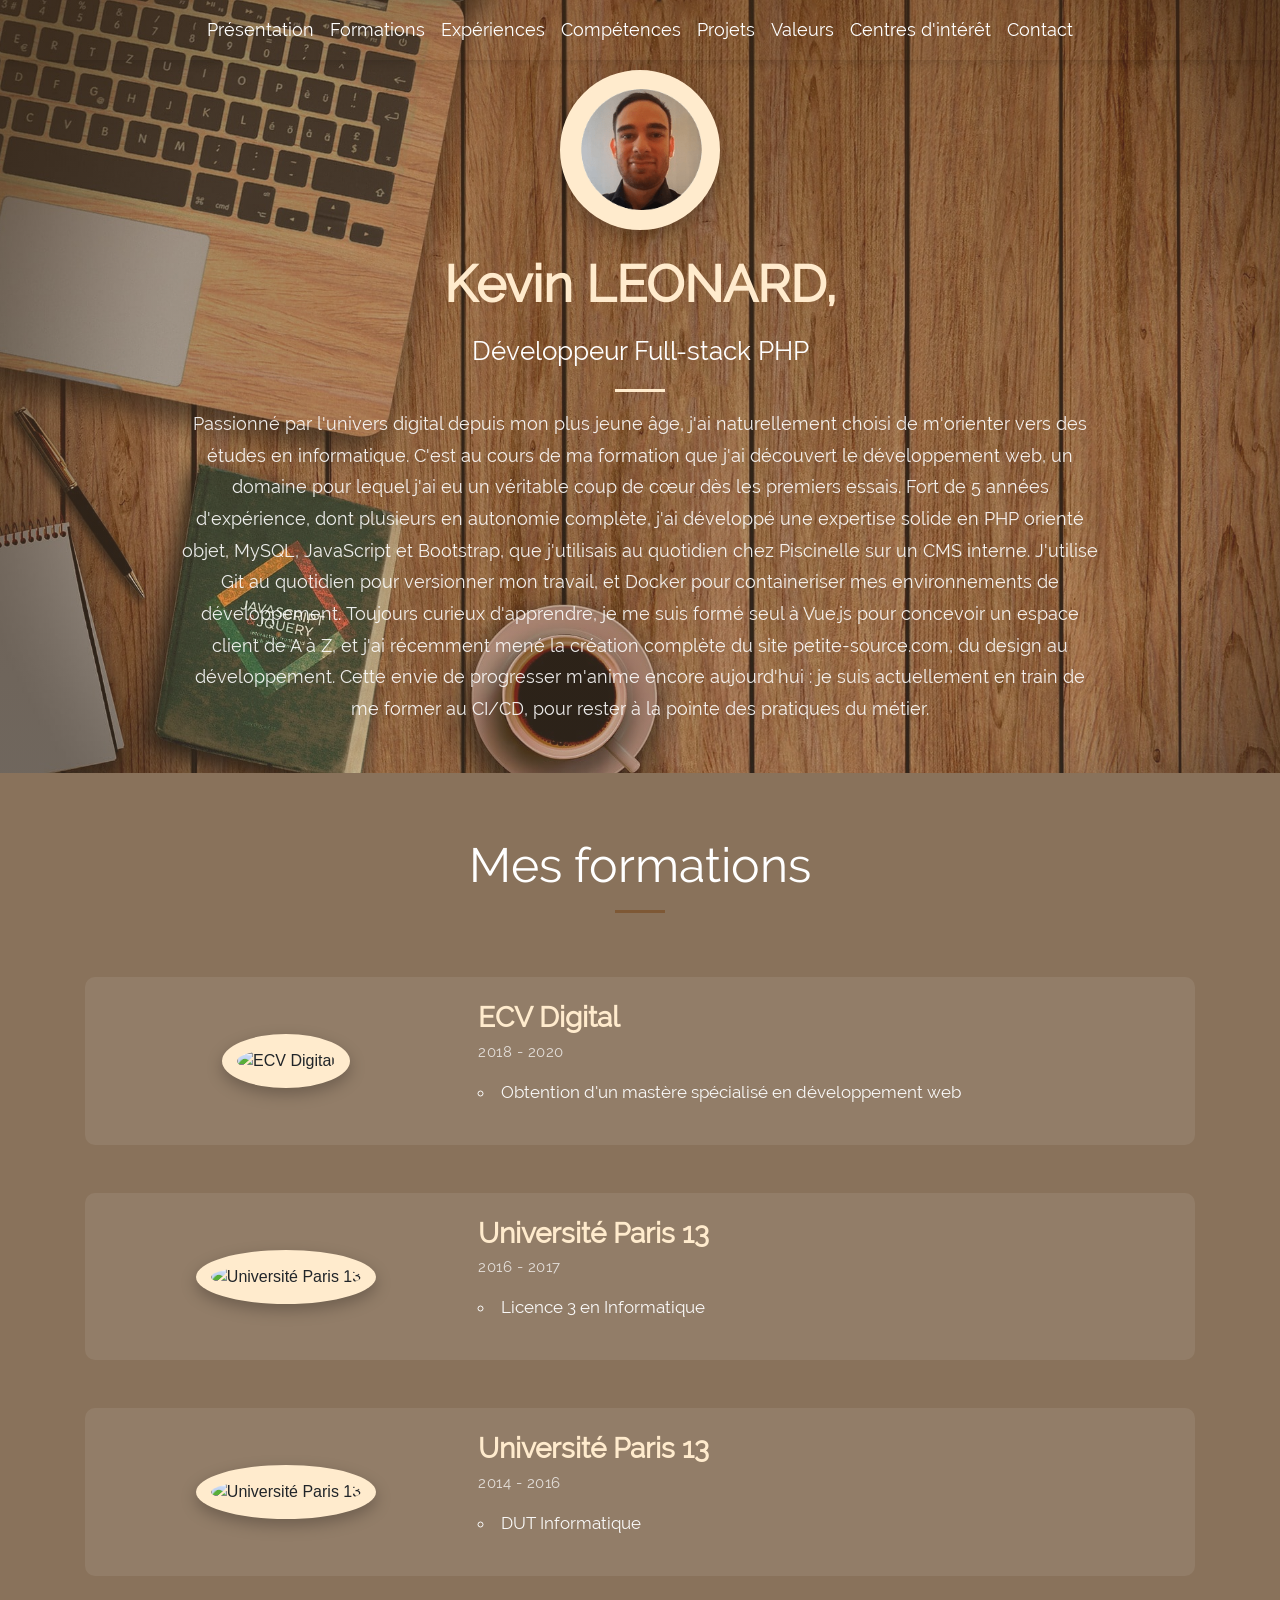
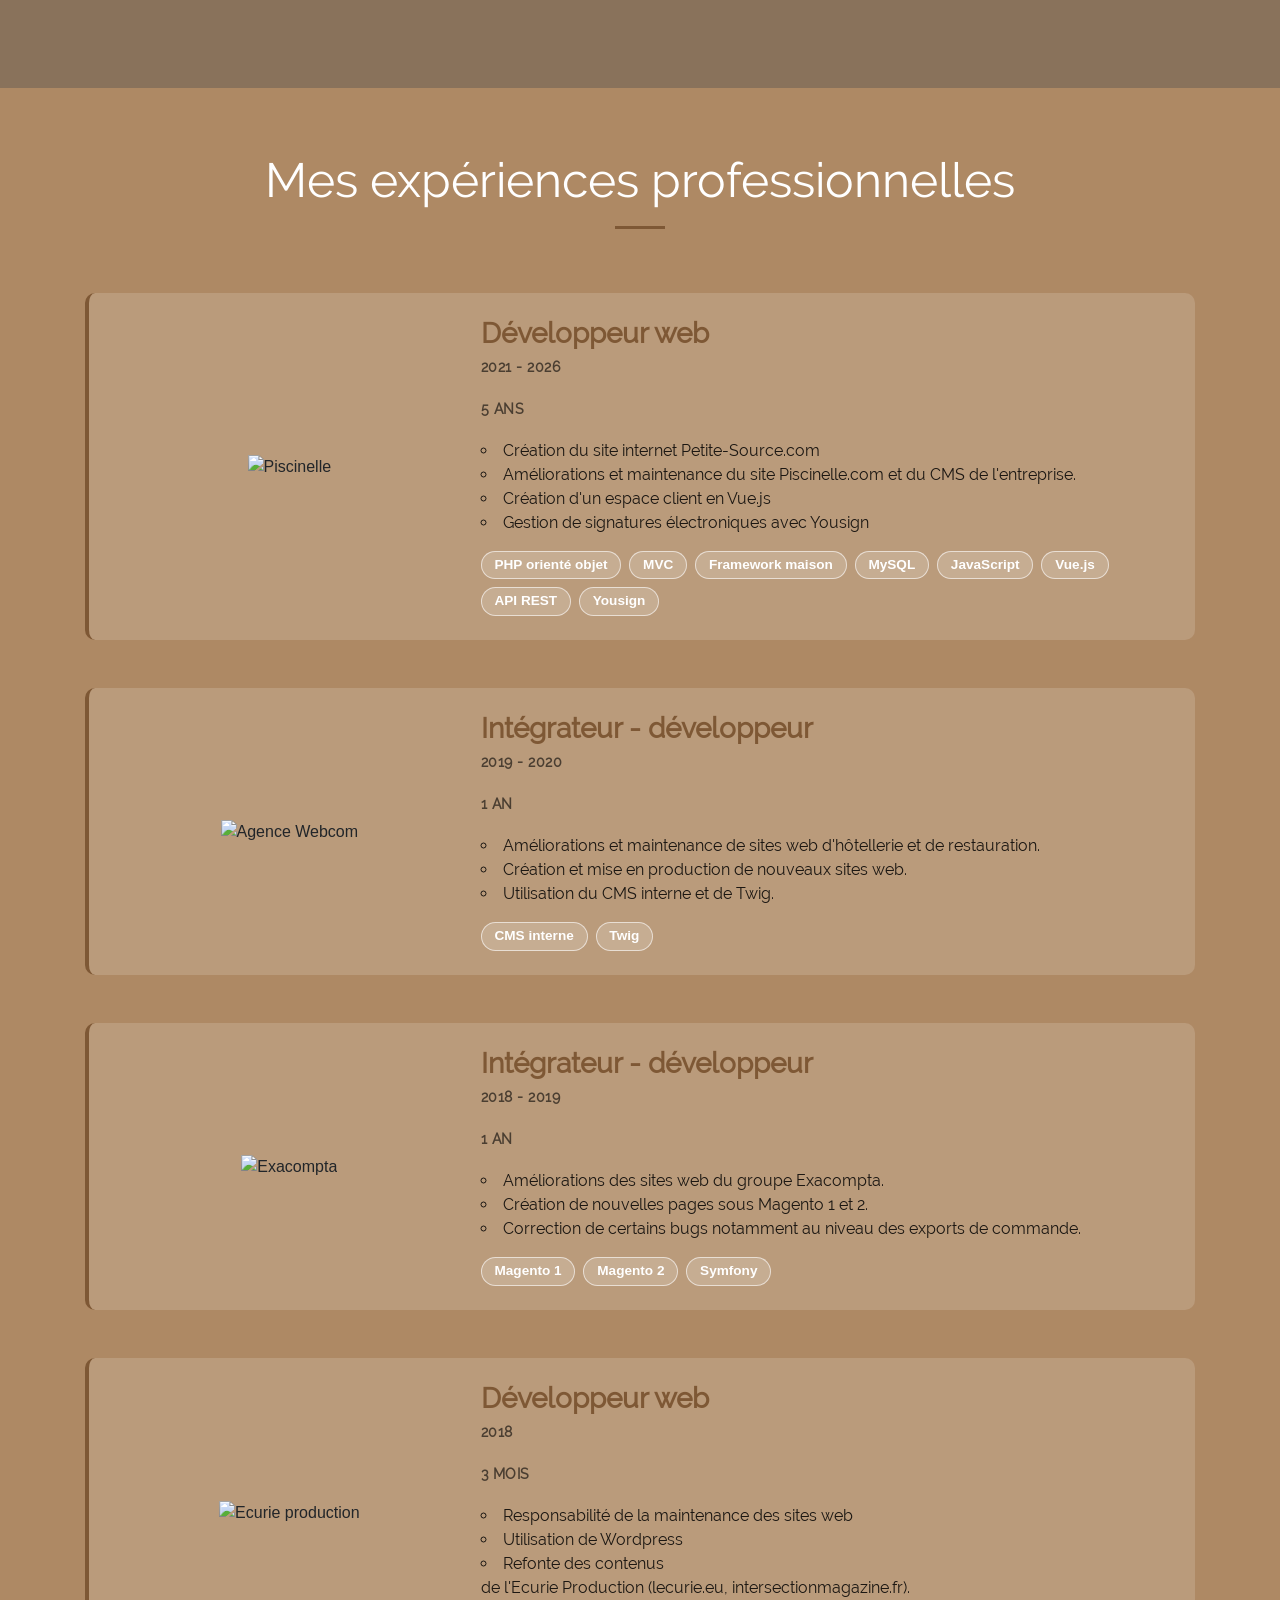
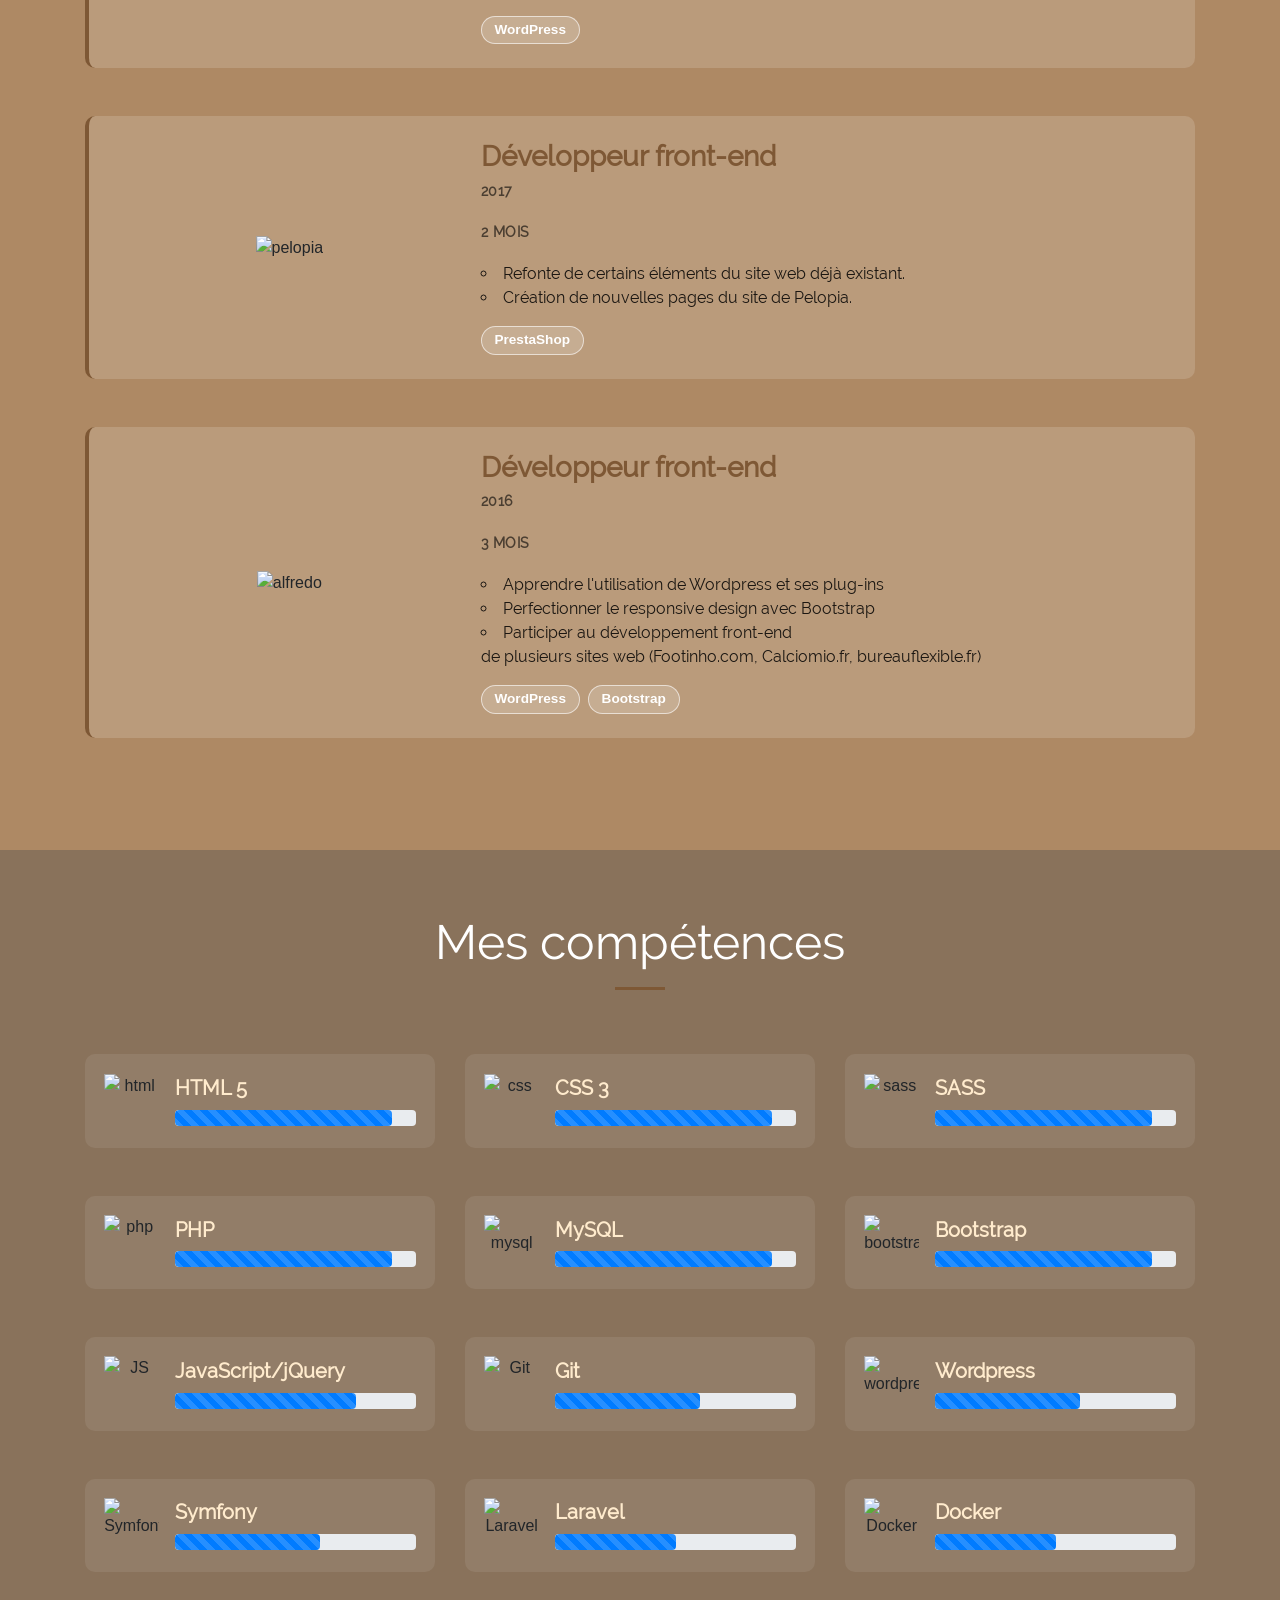
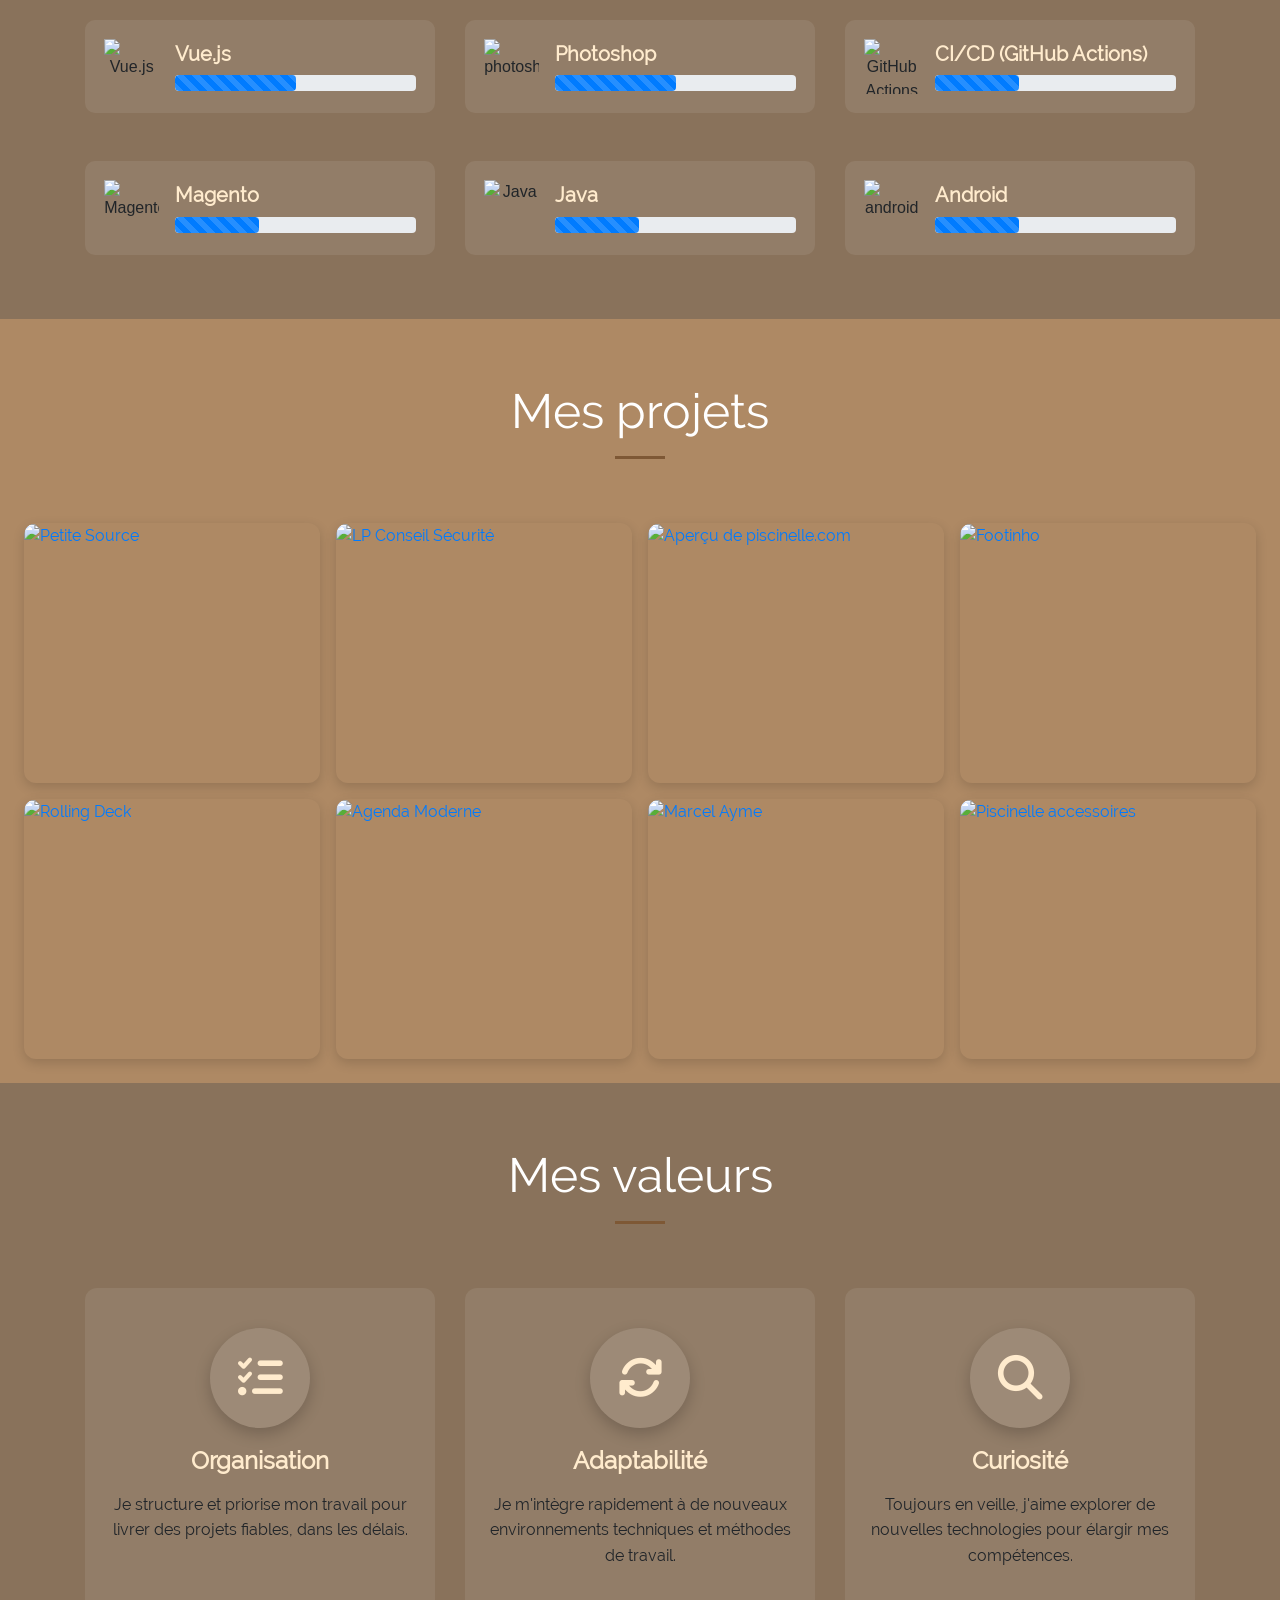
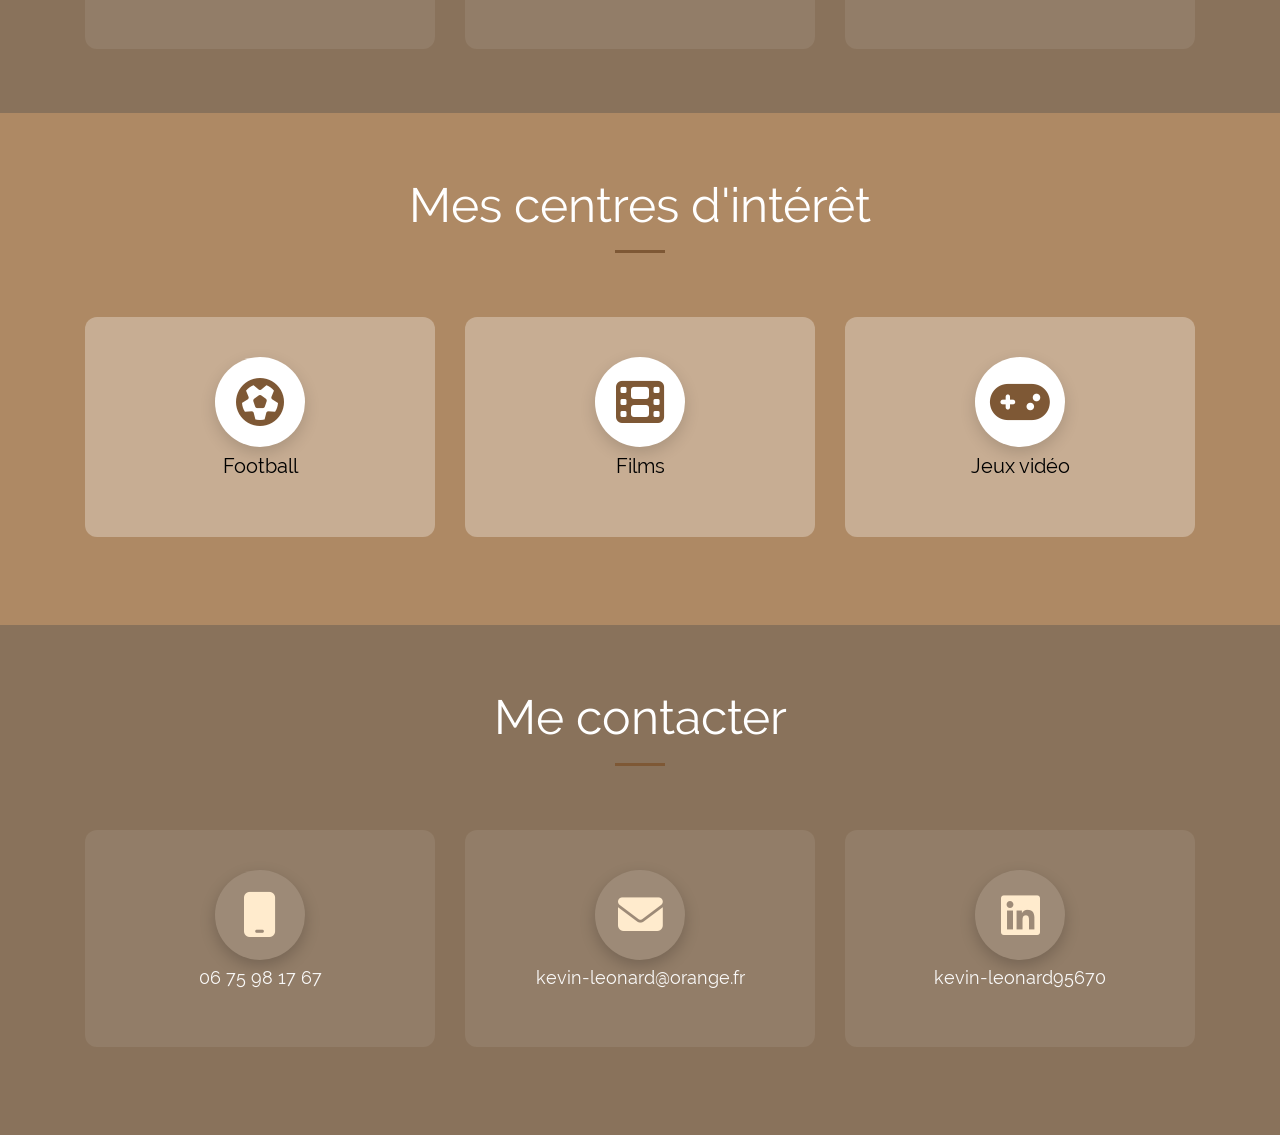
==== commit 09039a85: "changement date piscinelle" ====
--- a/public_html/index.html
+++ b/public_html/index.html
@@ -63,13 +63,13 @@
           <img src="images/profil.png" alt="profil"/>
           <h1 class="title">
             <strong id="name">Kevin LEONARD,</strong>
-            <strong>Développeur Full-stack PHP chez Piscinelle</strong>
+            <strong>Développeur Full-stack PHP</strong>
           </h1>
           <hr>
         </div>
         <div class="col-md-10 mx-auto">
           <p class="text-faded mb-5">Passionné par l'univers digital depuis mon plus jeune âge, j'ai naturellement choisi de m'orienter vers des études en informatique. C'est au cours de ma formation que j'ai découvert le développement web, un domaine pour lequel j'ai eu un véritable coup de cœur dès les premiers essais.
-          Fort de 5 années d'expérience, dont plusieurs en autonomie complète, j'ai développé une expertise solide en PHP orienté objet, MySQL, JavaScript et Bootstrap, que j'utilise au quotidien chez Piscinelle sur un CMS interne. J'utilise Git au quotidien pour versionner mon travail, et Docker pour containeriser mes environnements de développement. Toujours curieux d'apprendre, je me suis formé seul à Vue.js pour concevoir un espace client de A à Z, et j'ai récemment mené la création complète du site petite-source.com, du design au développement.
+          Fort de 5 années d'expérience, dont plusieurs en autonomie complète, j'ai développé une expertise solide en PHP orienté objet, MySQL, JavaScript et Bootstrap, que j'utilisais au quotidien chez Piscinelle sur un CMS interne. J'utilise Git au quotidien pour versionner mon travail, et Docker pour containeriser mes environnements de développement. Toujours curieux d'apprendre, je me suis formé seul à Vue.js pour concevoir un espace client de A à Z, et j'ai récemment mené la création complète du site petite-source.com, du design au développement.
           Cette envie de progresser m'anime encore aujourd'hui : je suis actuellement en train de me former au CI/CD, pour rester à la pointe des pratiques du métier.</p>
         </div>
       </div>
@@ -137,7 +137,7 @@
           </div>
           <div class="col-md-8 text-experience">
             <h3>Développeur web</h3>
-            <p><em>2021 - aujourd'hui</em></p>
+            <p><em>2021 - 2026</em></p>
             <p><em>5 ans</em></p>
             <ul class="task-experience">
               <li>Création du site internet Petite-Source.com</li>
@@ -519,7 +519,7 @@
                       LP
                     </div>
                     <div class="project-category text-faded">
-                      Site de conseils
+                      Conseil en sécurité et réglementation ADR
                     </div>
                     <div class="tile-tags"><span>PHP</span><span>jQuery</span><span>HTML</span><span>CSS</span></div>
                     <span class="tile-btn"><i class="fa-brands fa-github"></i> Voir le GitHub</span>
@@ -618,9 +618,9 @@
               </a>
             </div>
             <div class="bento-item bento-wide">
-              <a class="portfolio-box" rel="noopener" target="_blank" href="https://www.piscinelle-accessoires.com/">
+              <a class="portfolio-box" rel="noopener" target="_blank" href="https://piscinelle.com">
                 <div class="img-wrapper">
-                  <img class="img-fluid" data-src="images/piscinelle-accessoires.png" alt="Piscinelle accessoires"/>
+                  <img class="img-fluid" data-src="images/piscinelle-accessoires.png" alt="Piscinelle accessoires" onerror="this.onerror=null;this.src='images/piscinelle-accessoires.PNG'"/>
                 </div>
                 <div class="portfolio-box-caption">
                   <div class="portfolio-box-caption-content">
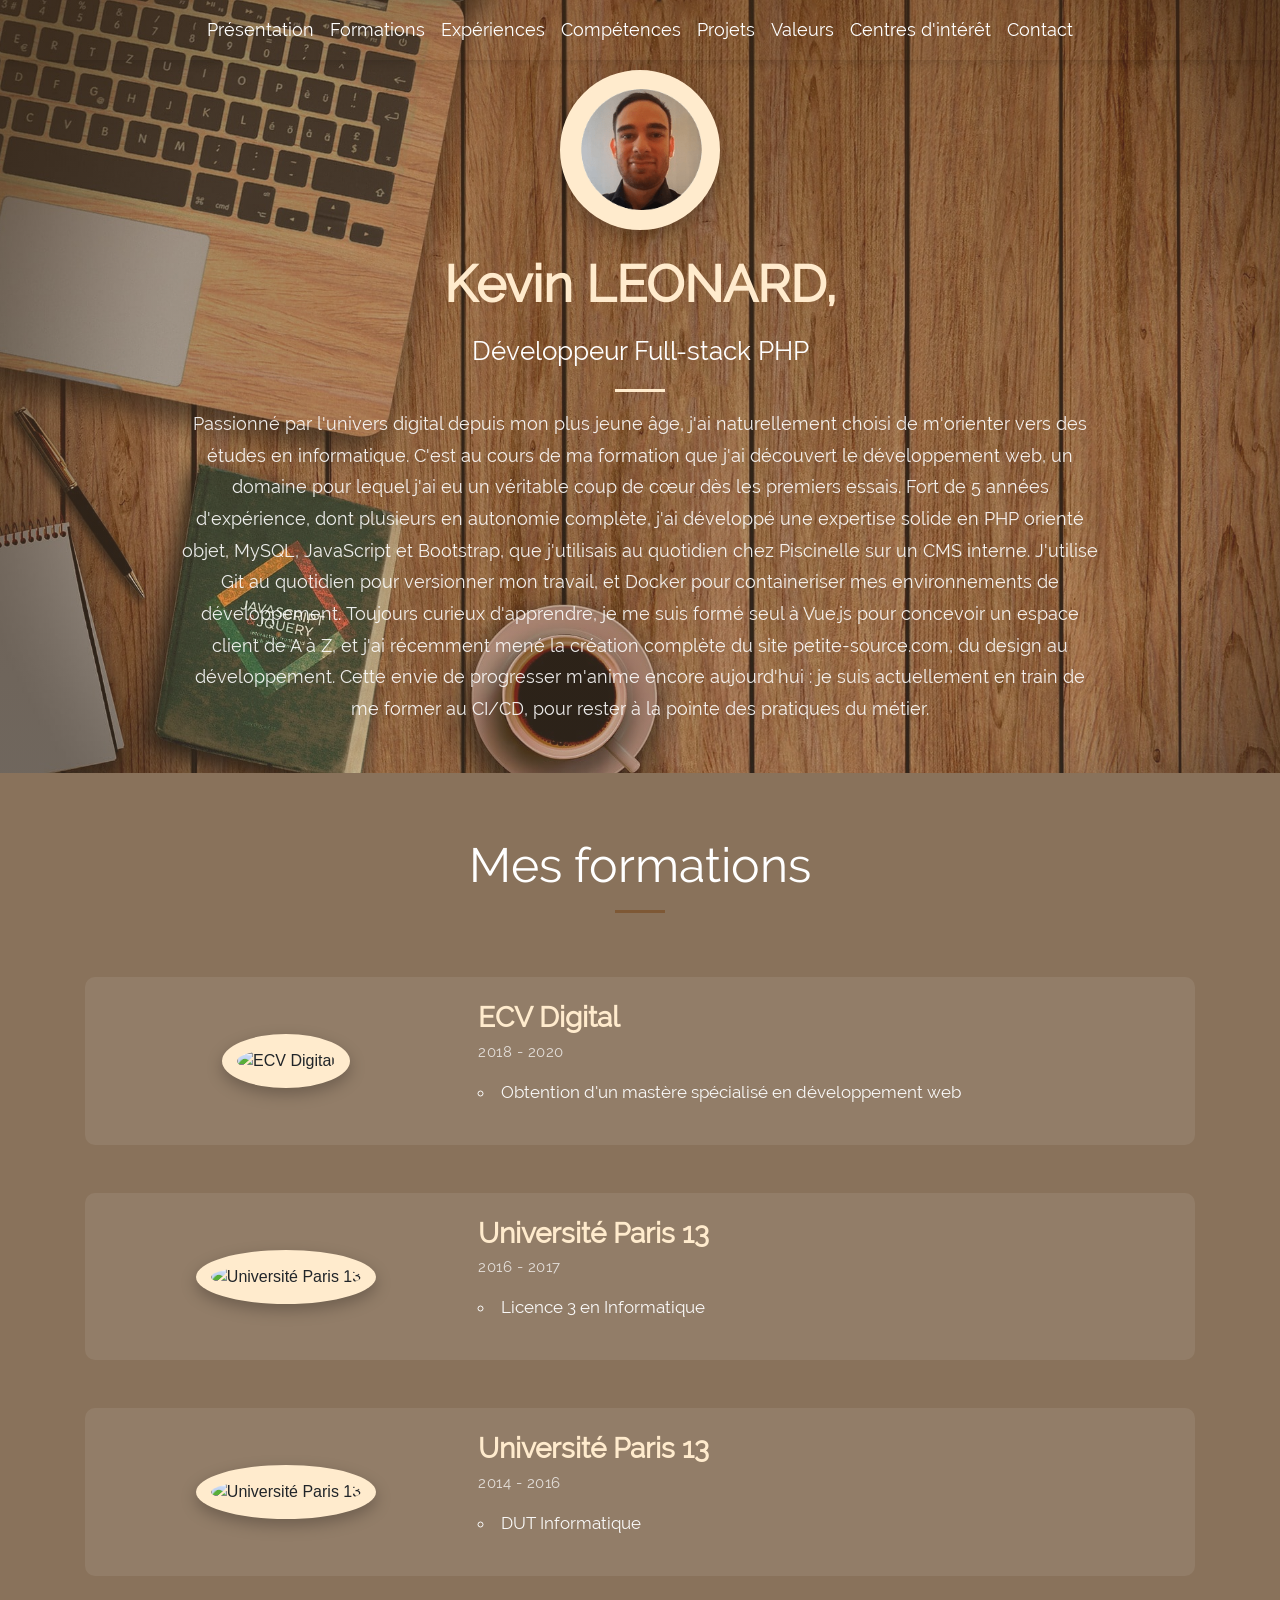
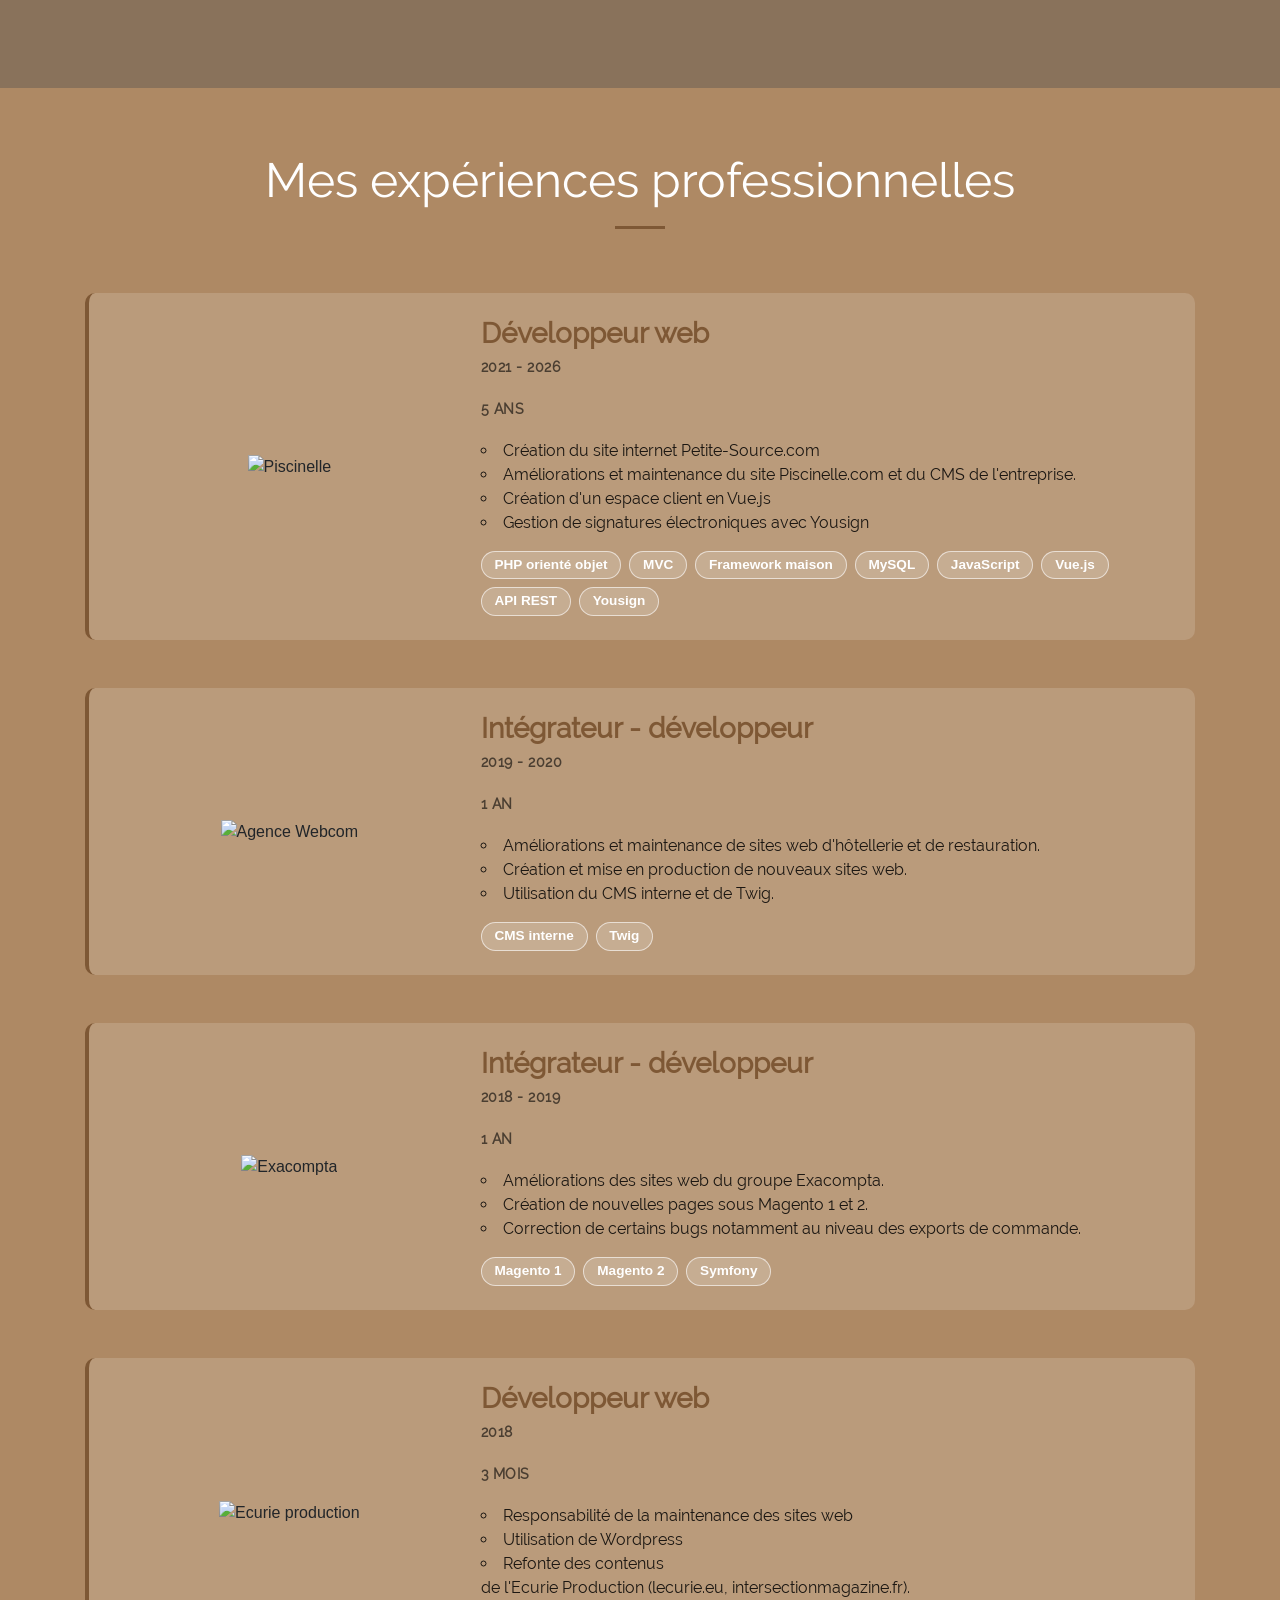
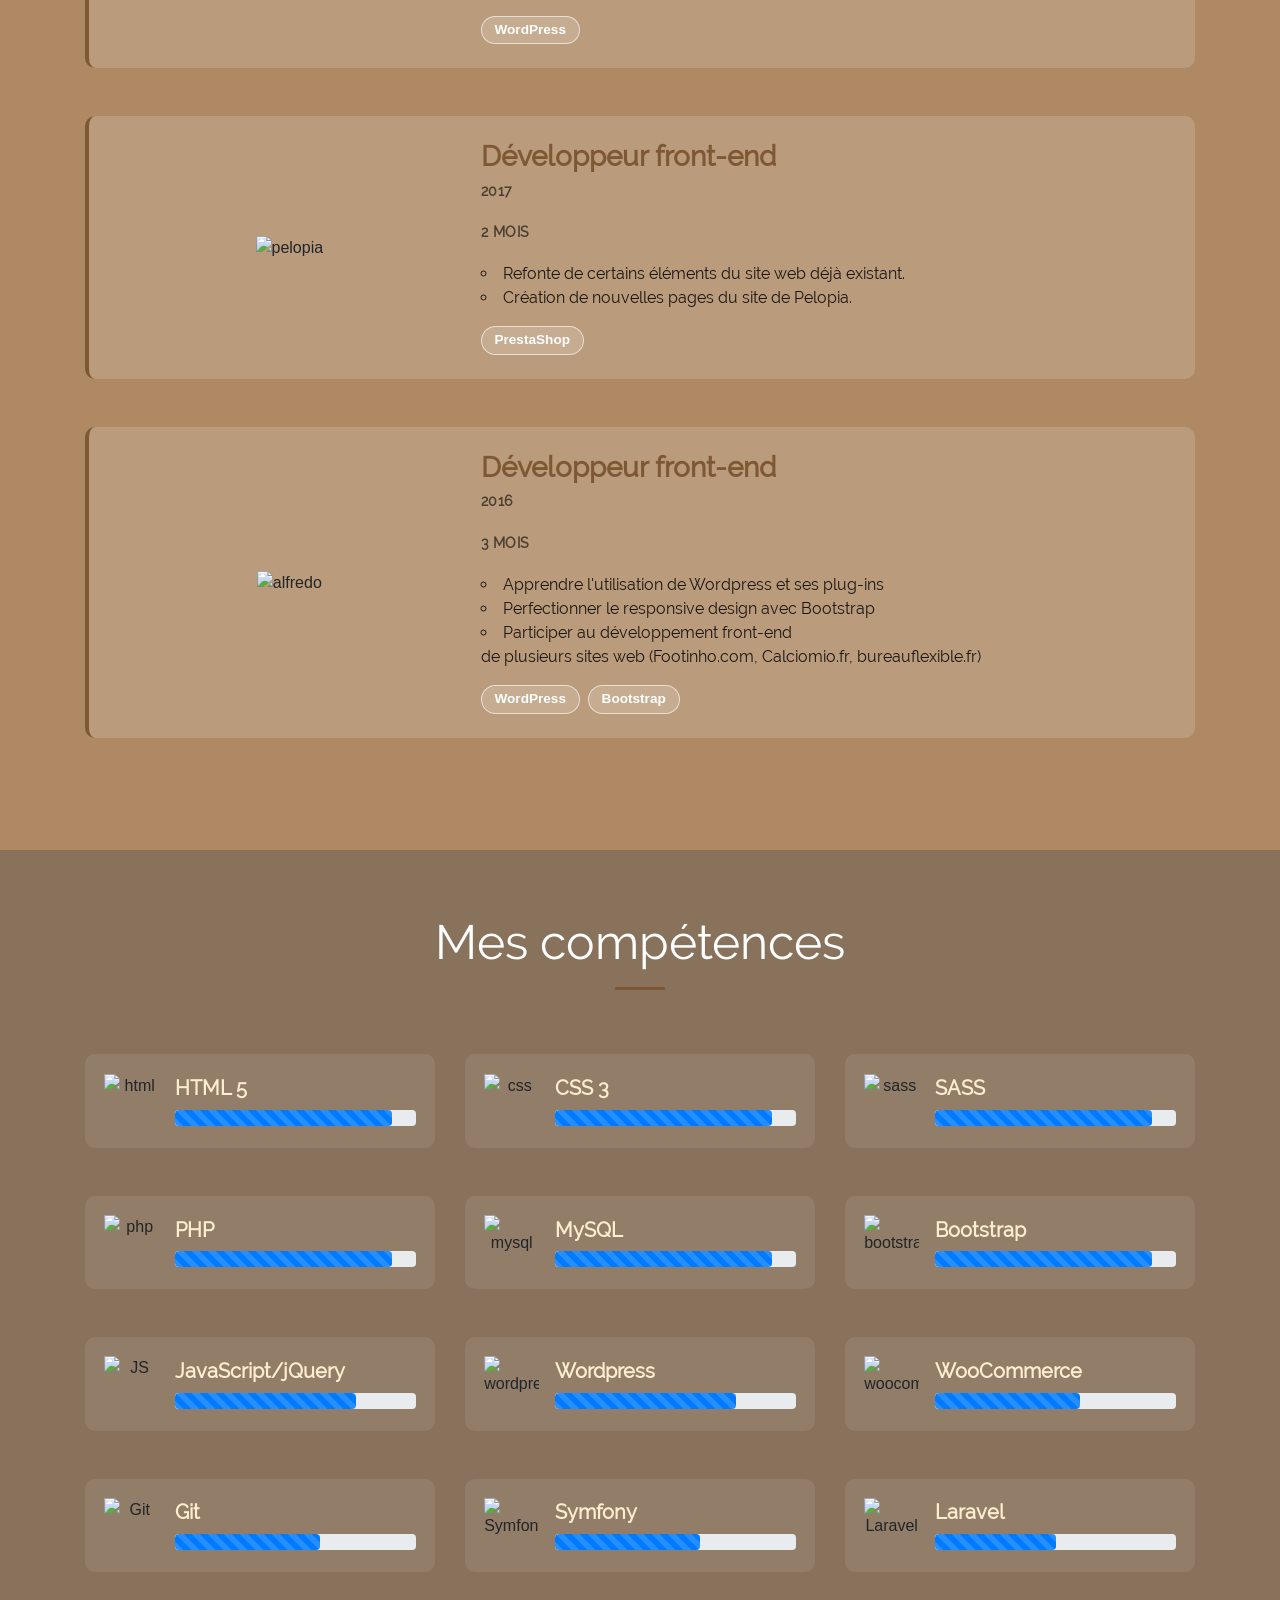
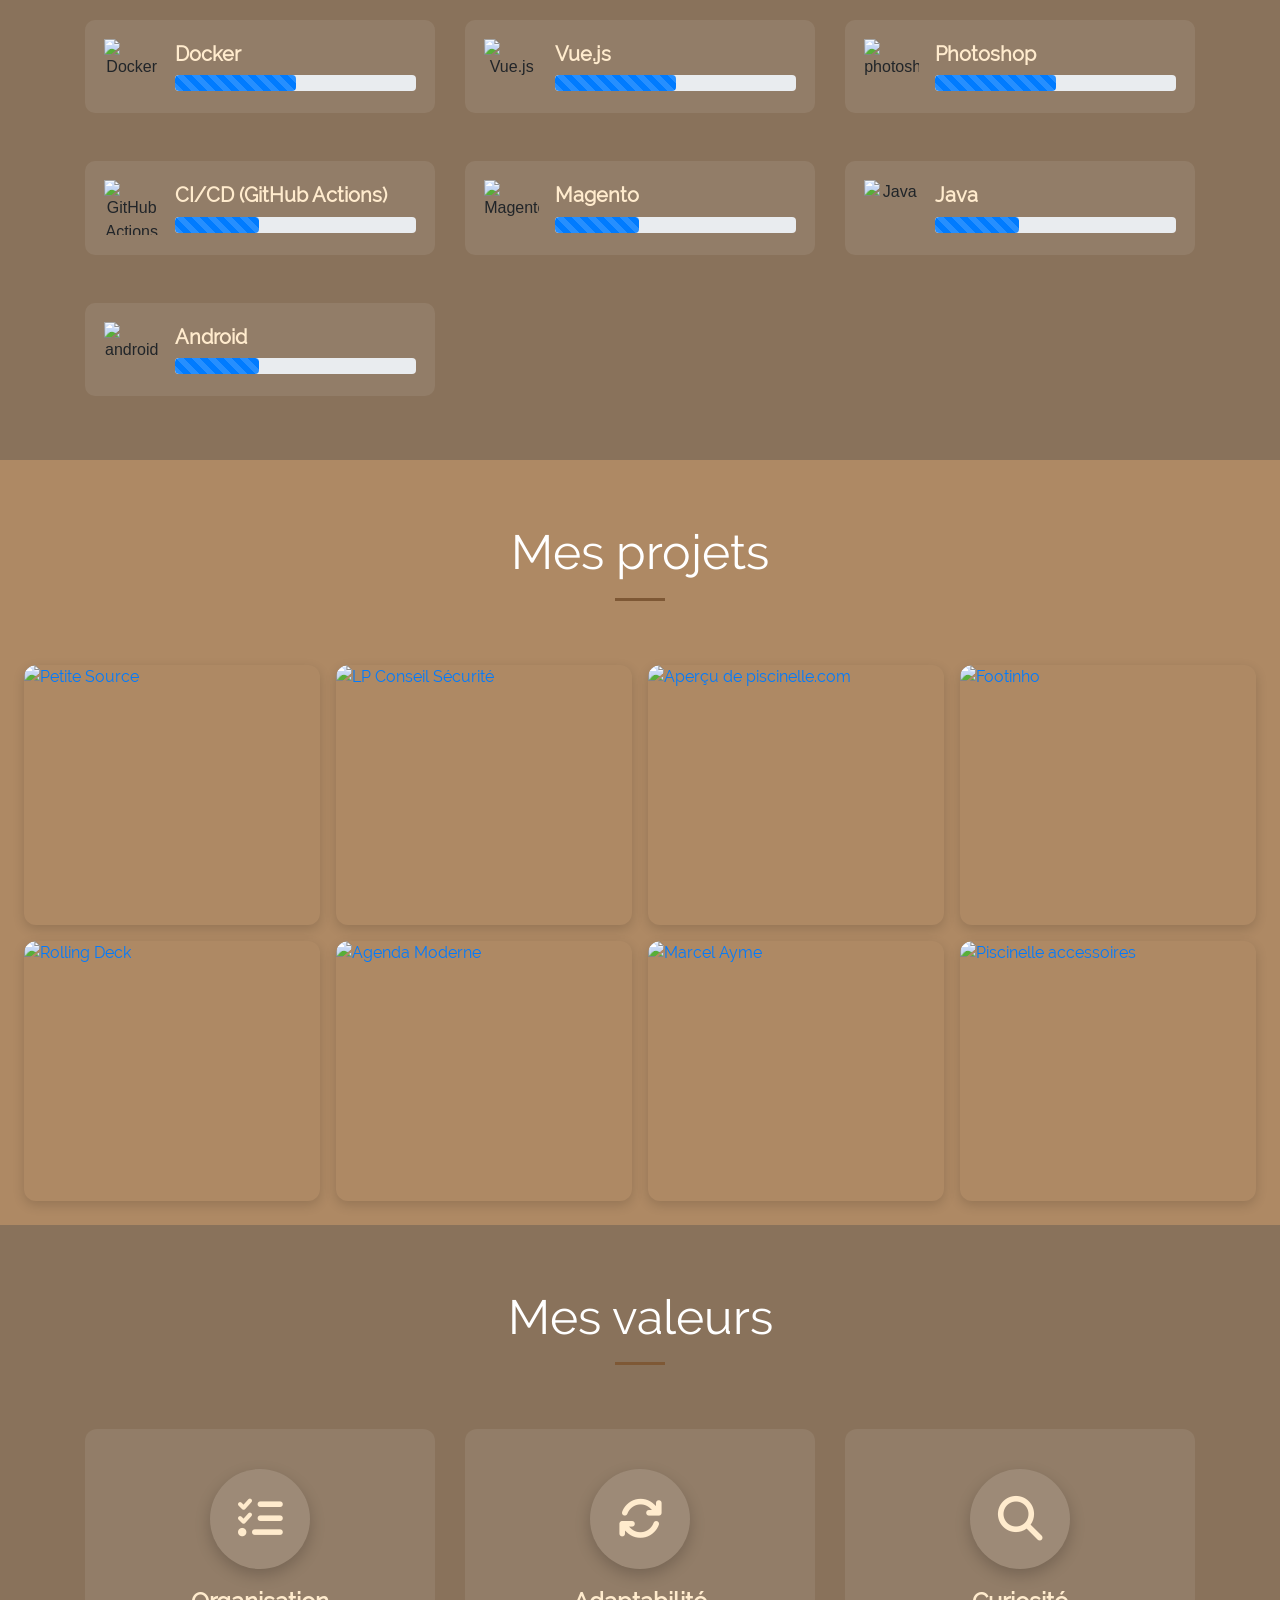
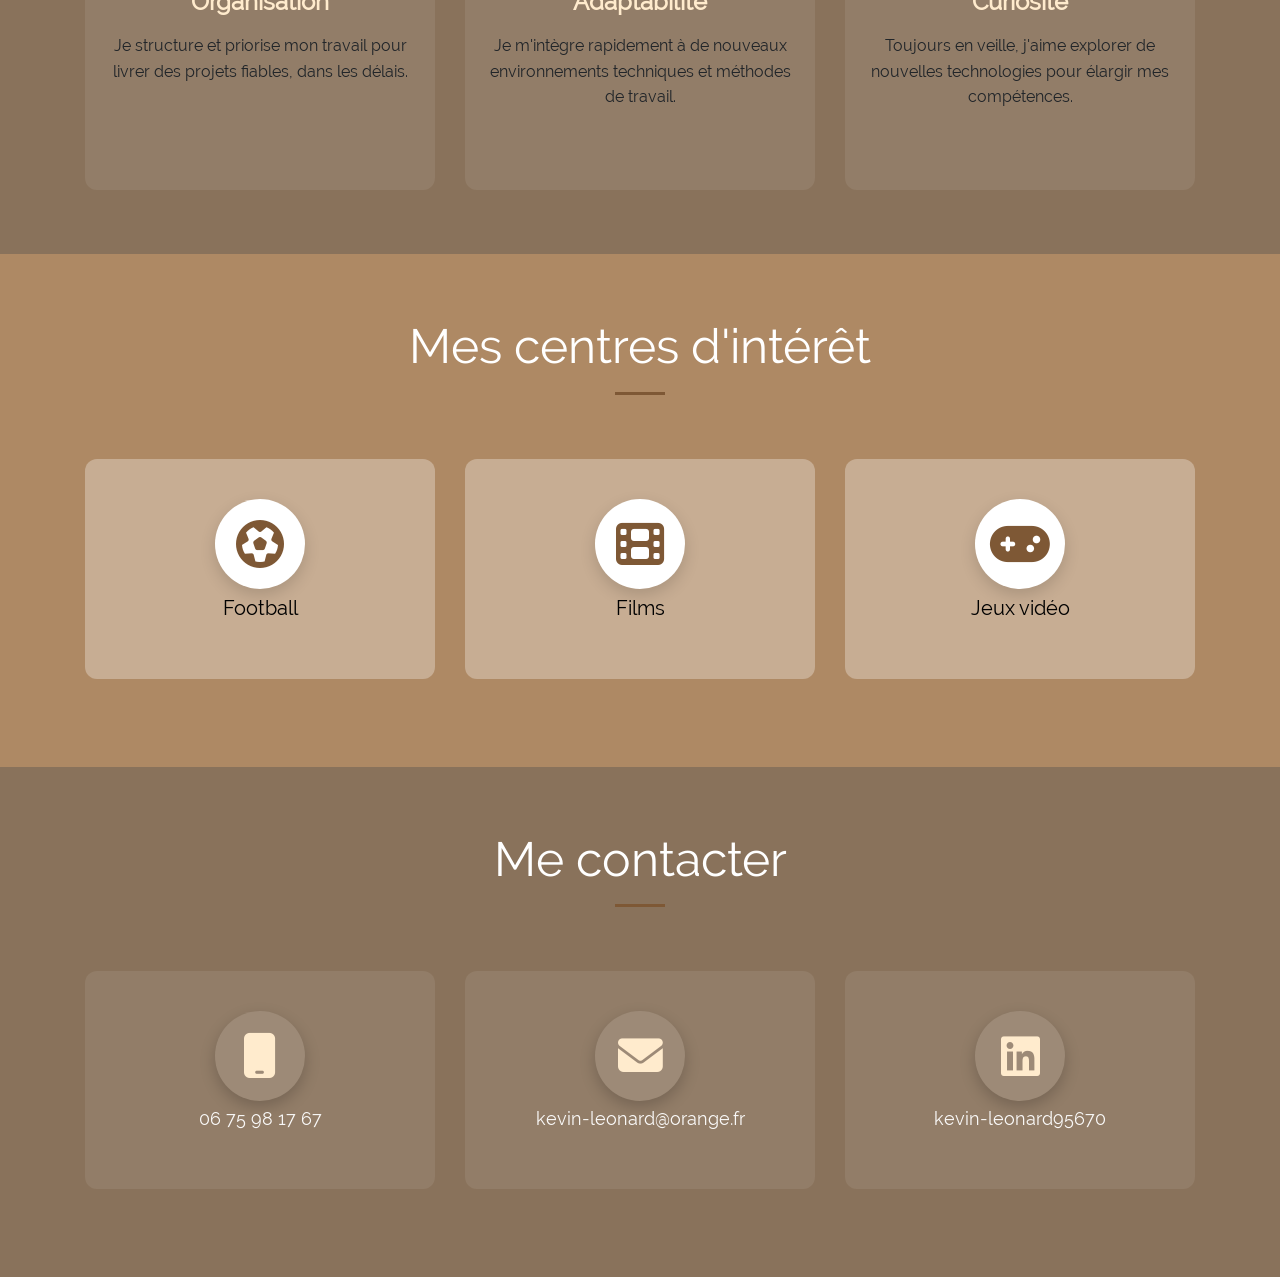
==== commit 52f30c7e: "ajout woocommerce" ====
--- a/public_html/index.html
+++ b/public_html/index.html
@@ -337,22 +337,35 @@
             <div class="col-lg-4 col-sm-6 text-center">
               <div class="mt-5 mx-auto">
                 <div class="each-competence">
+                  <img class="align-self-center mr-3 img-fluid" data-src="images/wordpress.png" alt="wordpress"/>
+                  <div class="each-competence-text">
+                    <h5 class="text-left font-weight-bold">Wordpress</h5>
+                    <div class="progress">
+                      <div class="progress-bar progress-bar-striped progress-high"></div>
+                    </div>
+                  </div>
+                </div>
+              </div>
+            </div>
+            <div class="col-lg-4 col-sm-6 text-center">
+              <div class="mt-5 mx-auto">
+                <div class="each-competence">
+                  <img class="align-self-center mr-3 img-fluid" data-src="images/woocommerce.png" alt="woocommerce"/>
+                  <div class="each-competence-text">
+                    <h5 class="text-left font-weight-bold">WooCommerce</h5>
+                    <div class="progress">
+                      <div class="progress-bar progress-bar-striped progress-medium-high"></div>
+                    </div>
+                  </div>
+                </div>
+              </div>
+            </div>
+            <div class="col-lg-4 col-sm-6 text-center">
+              <div class="mt-5 mx-auto">
+                <div class="each-competence">
                   <img class="align-self-center mr-3 img-fluid" data-src="images/git.png" alt="Git"/>
                   <div class="each-competence-text">
                     <h5 class="text-left font-weight-bold">Git</h5>
-                    <div class="progress">
-                      <div class="progress-bar progress-bar-striped progress-medium-high"></div>
-                    </div>
-                  </div>
-                </div>
-              </div>
-            </div>
-            <div class="col-lg-4 col-sm-6 text-center">
-              <div class="mt-5 mx-auto">
-                <div class="each-competence">
-                  <img class="align-self-center mr-3 img-fluid" data-src="images/wordpress.png" alt="wordpress"/>
-                  <div class="each-competence-text">
-                    <h5 class="text-left font-weight-bold">Wordpress</h5>
                     <div class="progress">
                       <div class="progress-bar progress-bar-striped progress-medium-high"></div>
                     </div>
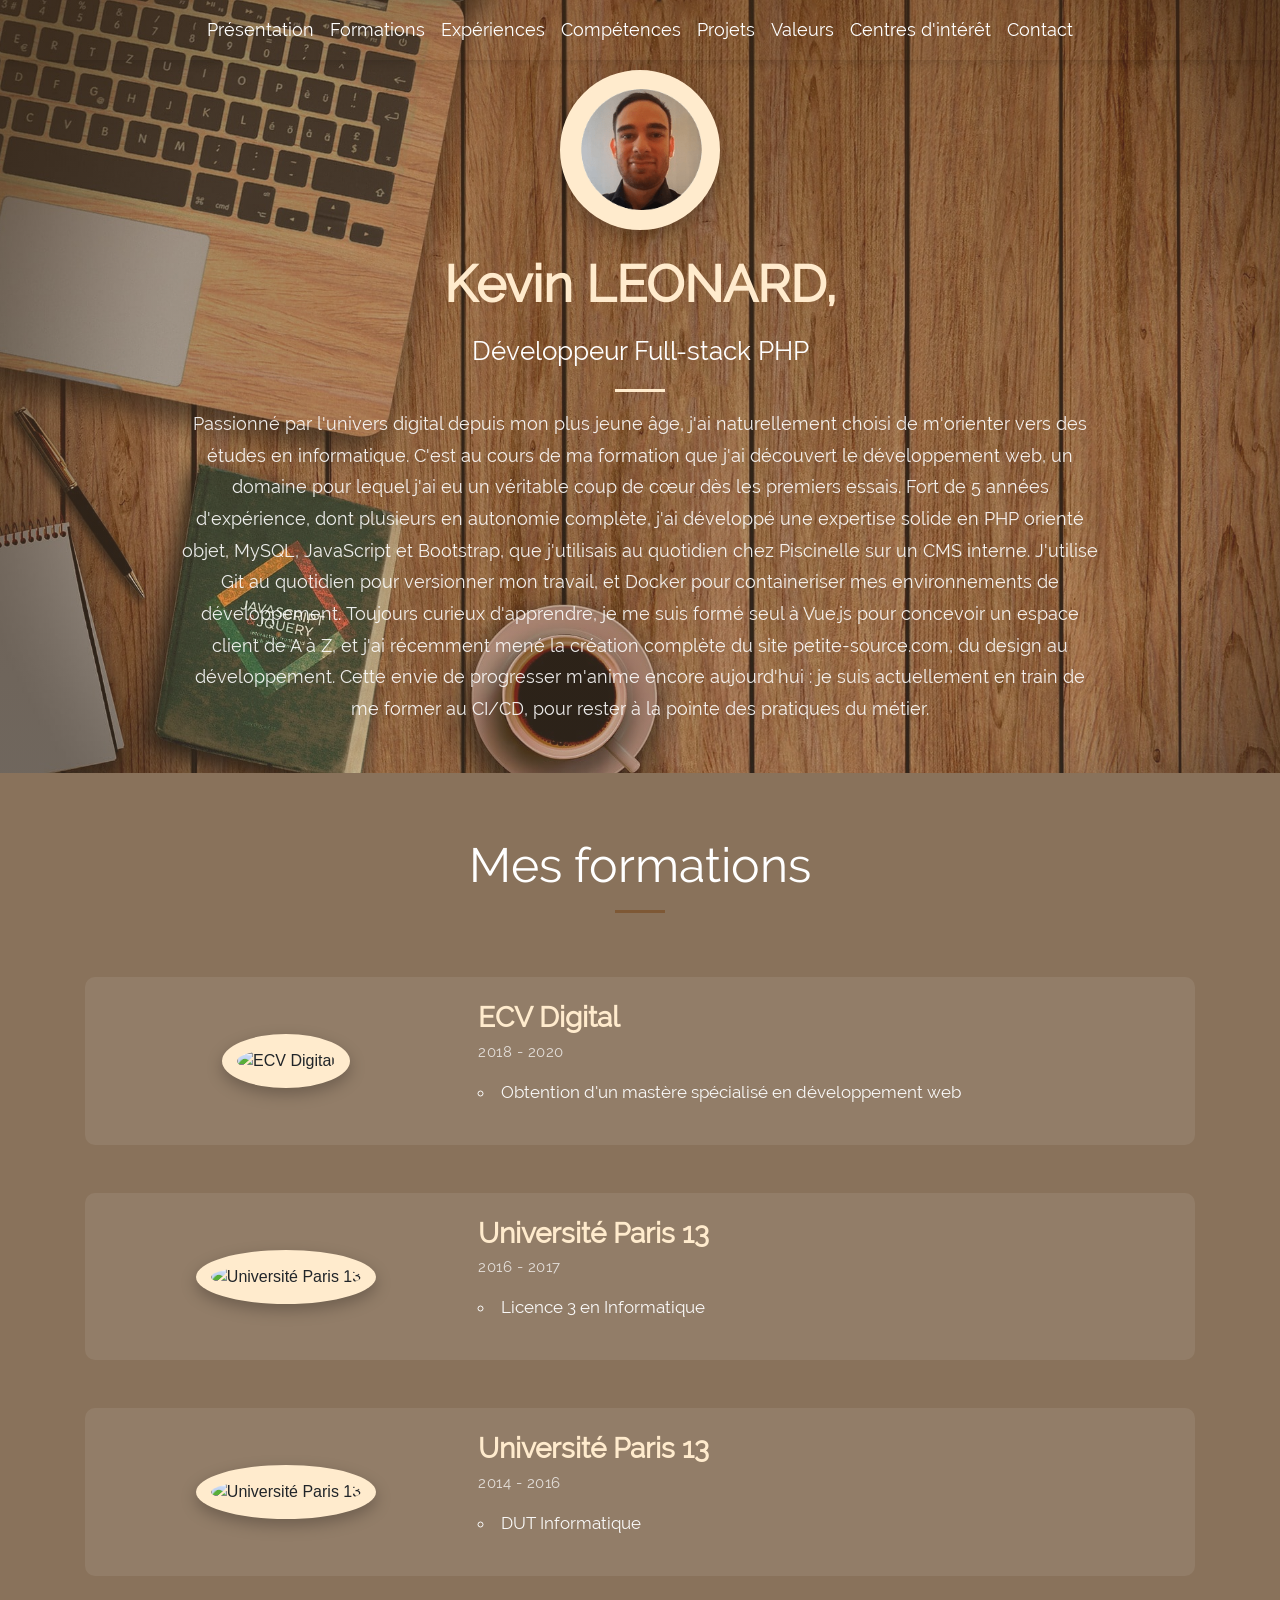
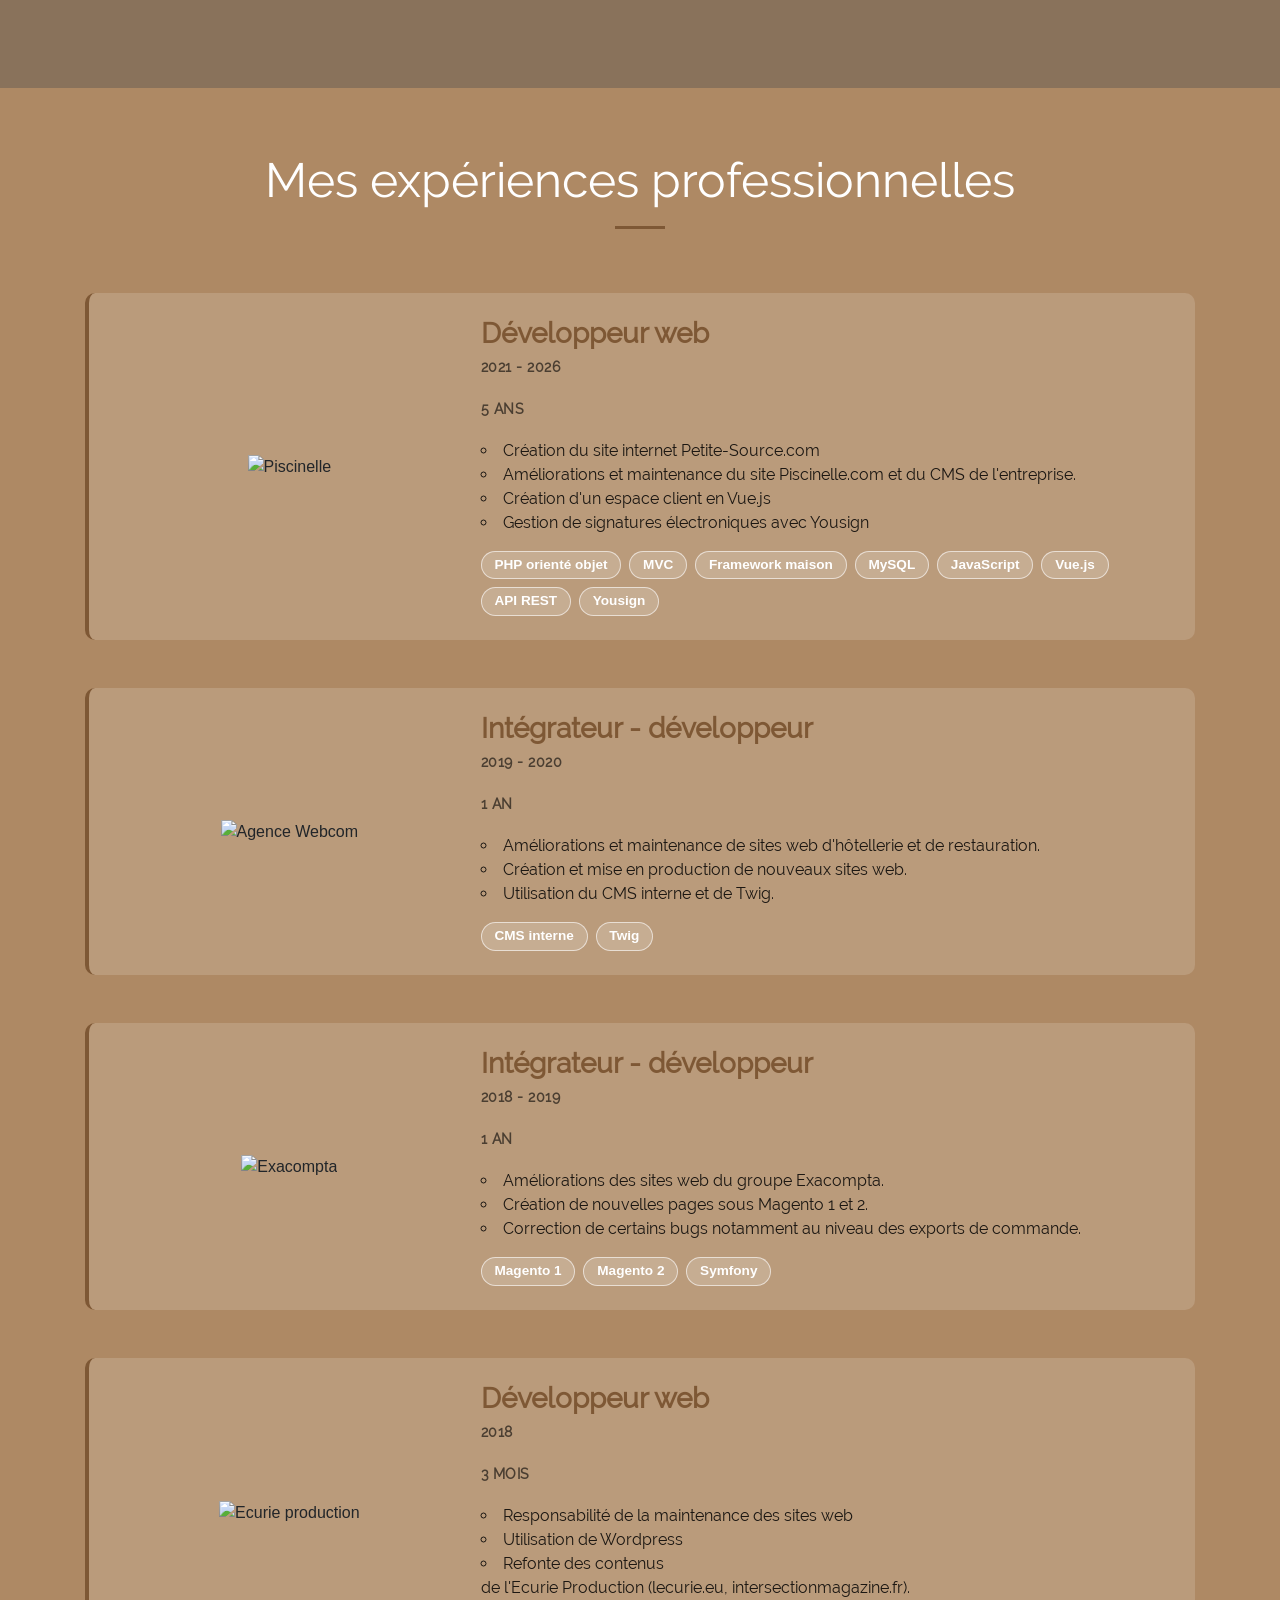
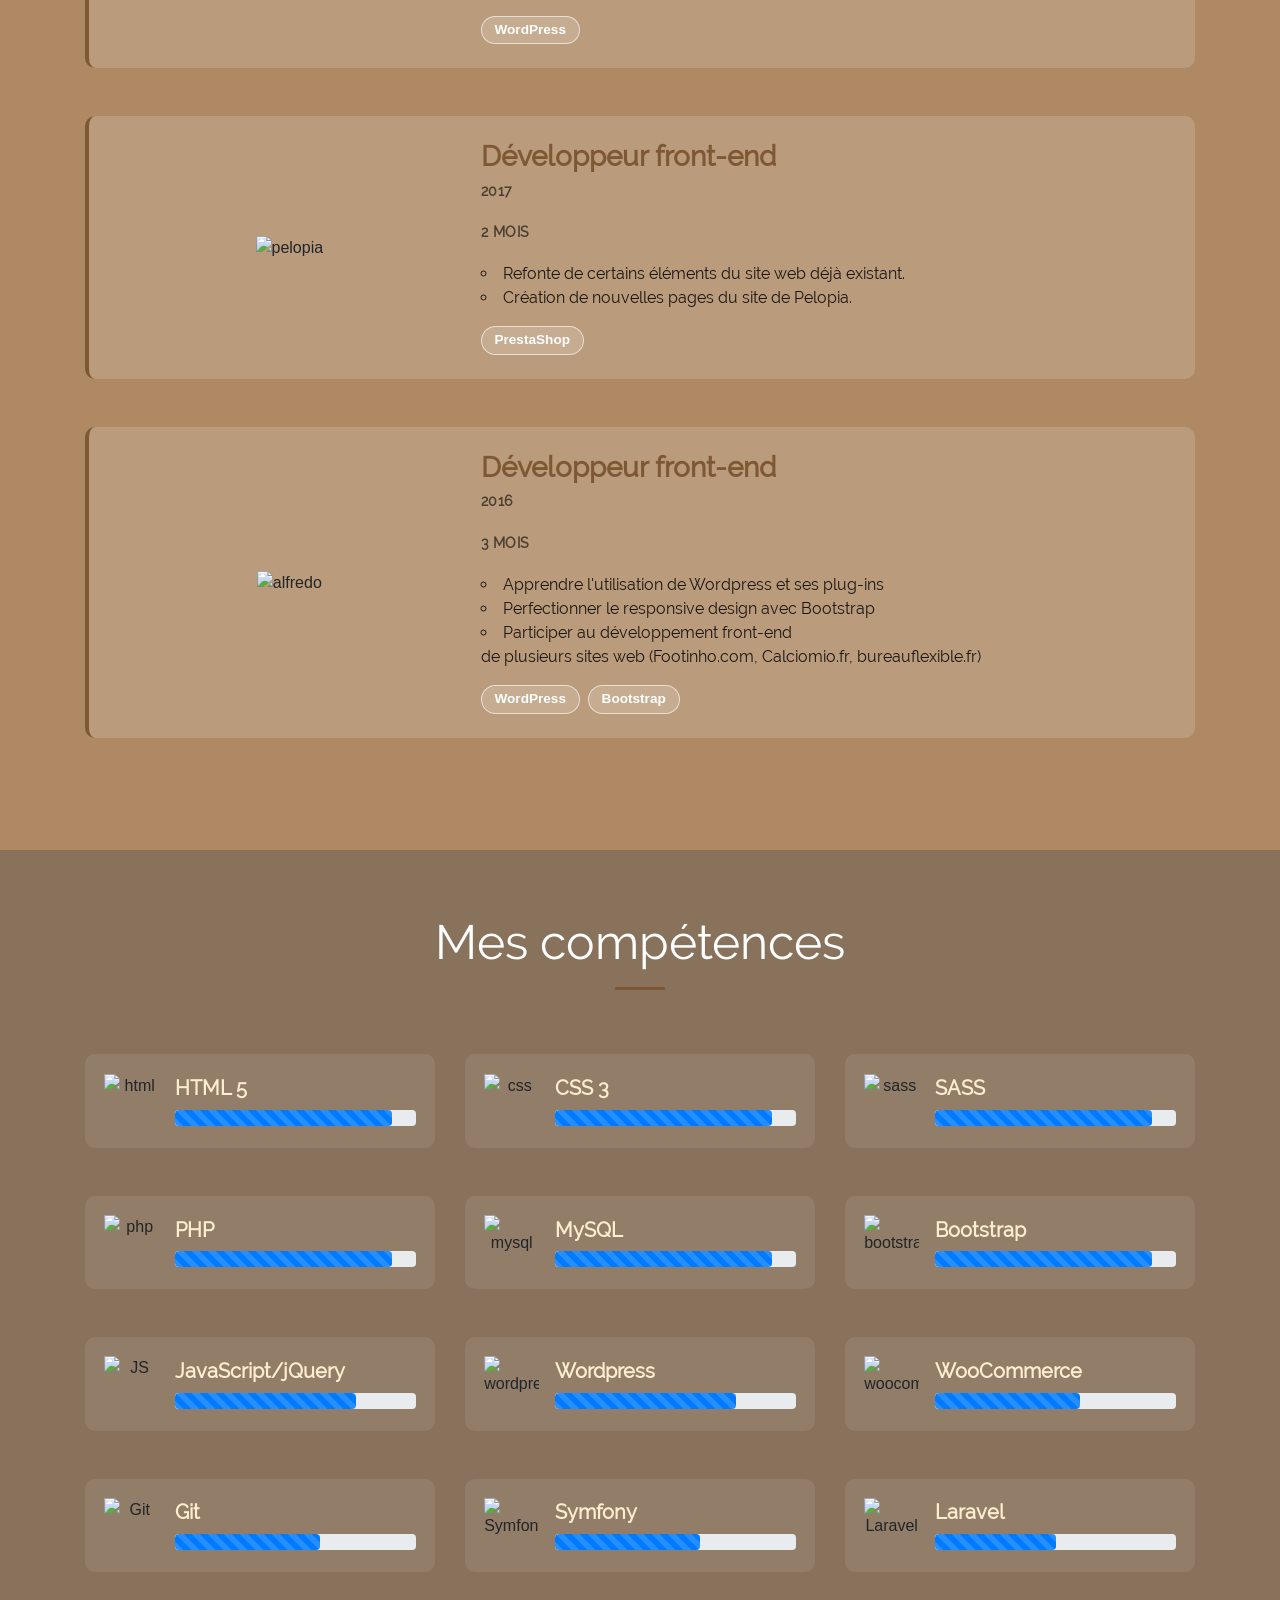
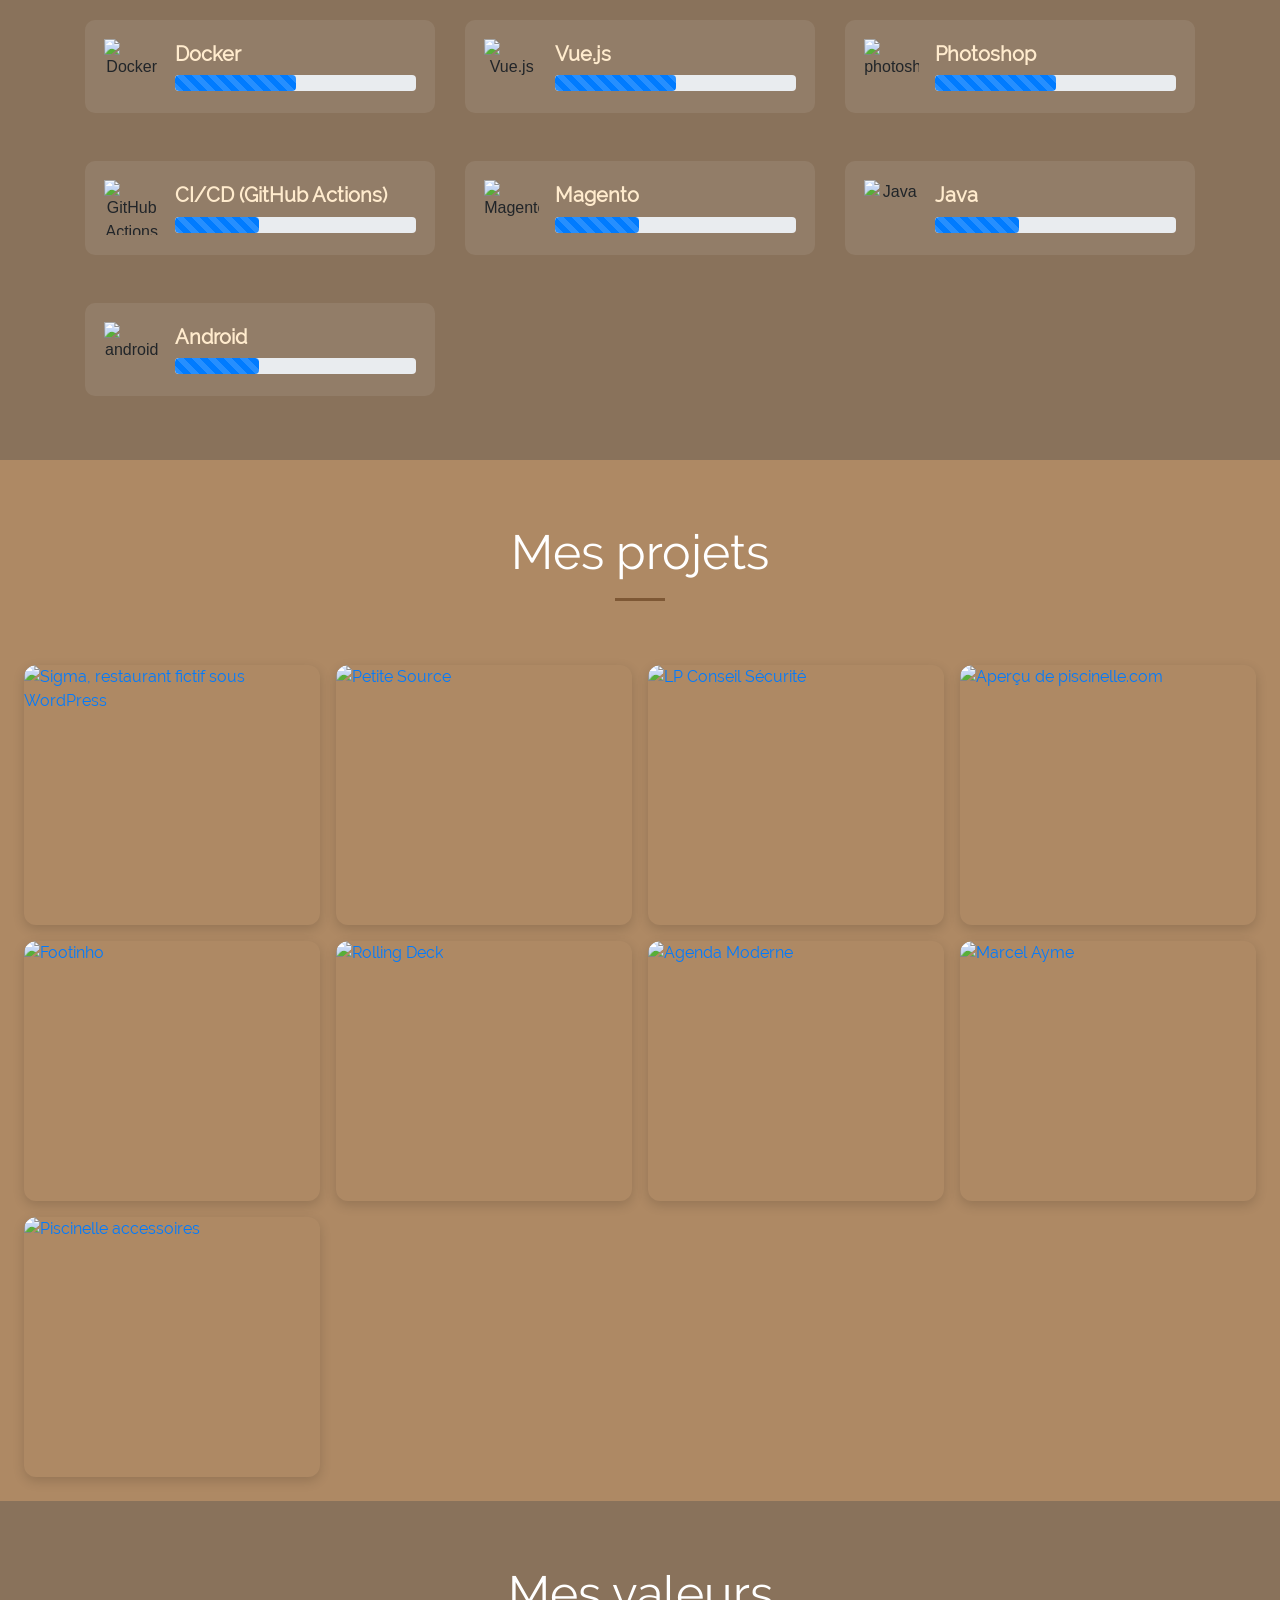
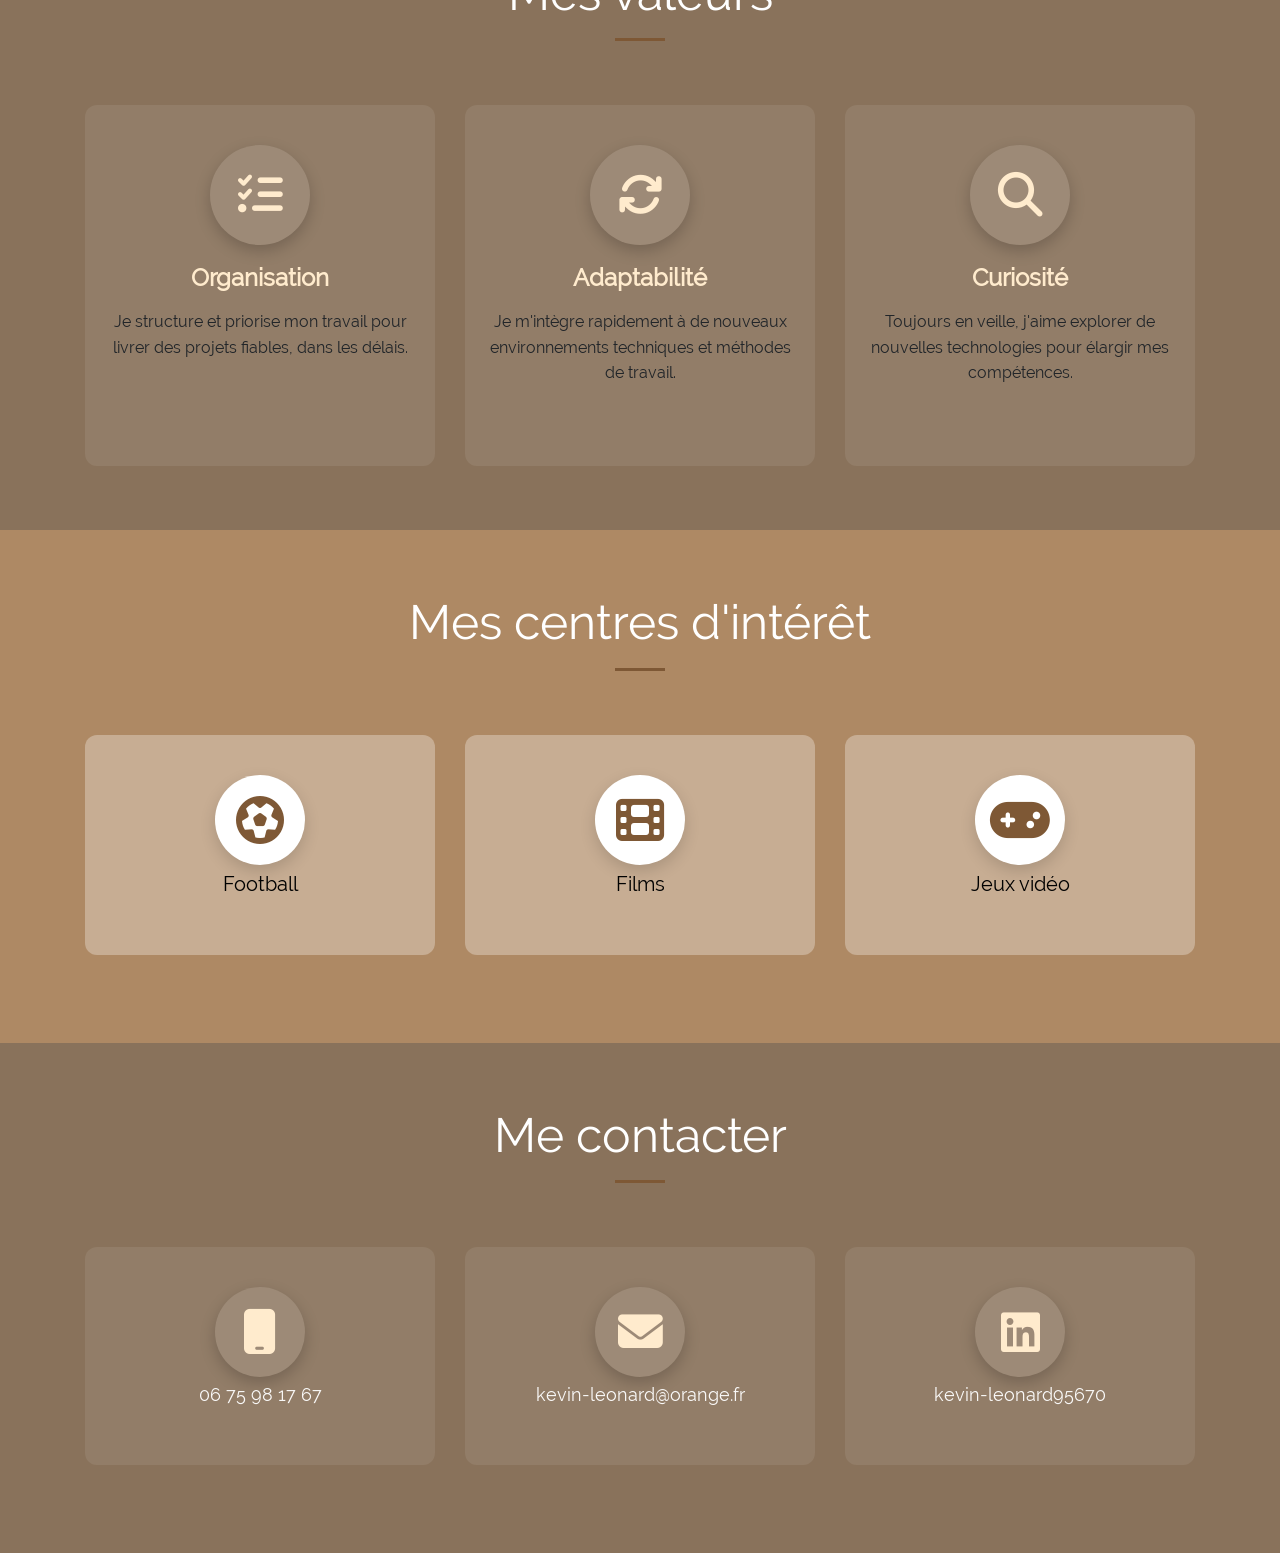
==== commit 2feb4220: "ajout de sigma" ====
--- a/public_html/index.html
+++ b/public_html/index.html
@@ -7,14 +7,14 @@
   <meta name="viewport" content="width=device-width, initial-scale=1.0">
   <meta property="og:title" content="Kevin Léonard - Portfolio" />
   <meta property="og:type" content="website" />
-  <meta property="og:url" content="https://kevinleonard.site/" />
-  <meta property="og:image" content="https://kevinleonard.site/images/bg.jpg" />
+  <meta property="og:url" content="https://kevinleonard.fr/" />
+  <meta property="og:image" content="https://kevinleonard.fr/images/bg.jpg" />
   <meta name="description" content="Développeur web full-stack avec 5 ans d'expérience en PHP, MySQL, JavaScript et Vue.js. Découvrez mon parcours et mes projets.">
   <link rel="stylesheet" type="text/css" href="css/style.css" />
   <link rel="stylesheet" href="https://stackpath.bootstrapcdn.com/bootstrap/4.3.1/css/bootstrap.min.css" integrity="sha384-ggOyR0iXCbMQv3Xipma34MD+dH/1fQ784/j6cY/iJTQUOhcWr7x9JvoRxT2MZw1T" crossorigin="anonymous">
   <link rel="stylesheet" href="https://cdnjs.cloudflare.com/ajax/libs/font-awesome/6.5.2/css/all.min.css" integrity="sha512-SnH5WK+bZxgPHs44uWIX+LLJAJ9/2PkPKZ5QiAj6Ta86w+fsb2TkcmfRyVX3pBnMFcV7oQPJkl9QevSCWr3W6A==" crossorigin="anonymous" referrerpolicy="no-referrer">
   <link rel="icon" href="images/logo.ico" type="image/x-icon" />
-  <title>Kevin LEONARD - Portfolio</title>
+  <title>Kevin LEONARD - Développeur Full-stack PHP</title>
 </head>
 
 <body>
@@ -503,6 +503,24 @@
             </div>
           </div>
           <div class="bento mt-5">
+            <div class="bento-item">
+              <a class="portfolio-box" rel="noopener" target="_blank" href="https://sigma.kevinleonard.fr">
+                <div class="img-wrapper">
+                  <img class="img-fluid" data-src="images/sigma.png" alt="Sigma, restaurant fictif sous WordPress"/>
+                </div>
+                <div class="portfolio-box-caption">
+                  <div class="portfolio-box-caption-content">
+                    <div class="project-name">
+                      Sigma
+                    </div>
+                    <div class="project-category text-faded">
+                      Site de restaurant fictif : réservation, recettes et boutique
+                    </div>
+                    <div class="tile-tags"><span>WordPress</span><span>WooCommerce</span><span>Thème sur mesure</span><span>Plugin sur mesure</span></div>
+                  </div>
+                </div>
+              </a>
+            </div>
             <div class="bento-item bento-hero">
               <a class="portfolio-box" rel="noopener" target="_blank" href="https://www.petite-source.com">
                 <div class="img-wrapper">
